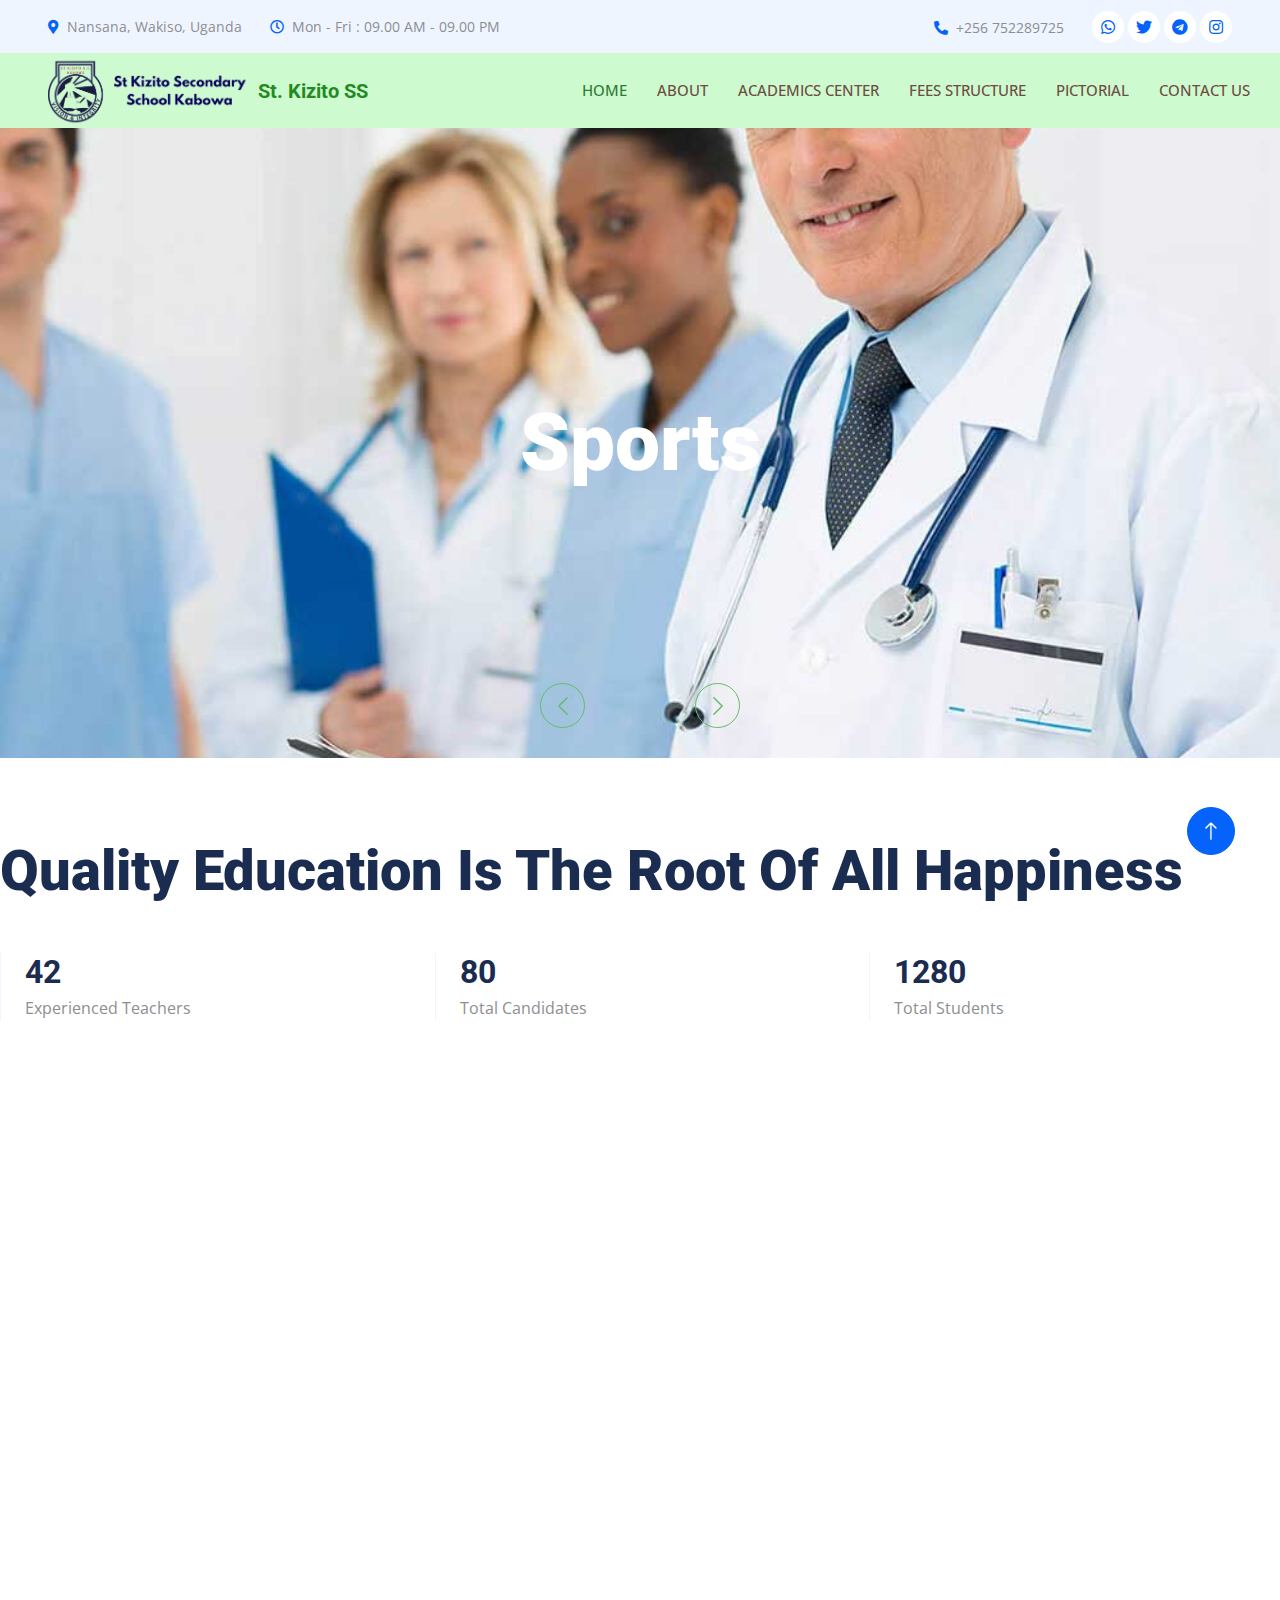
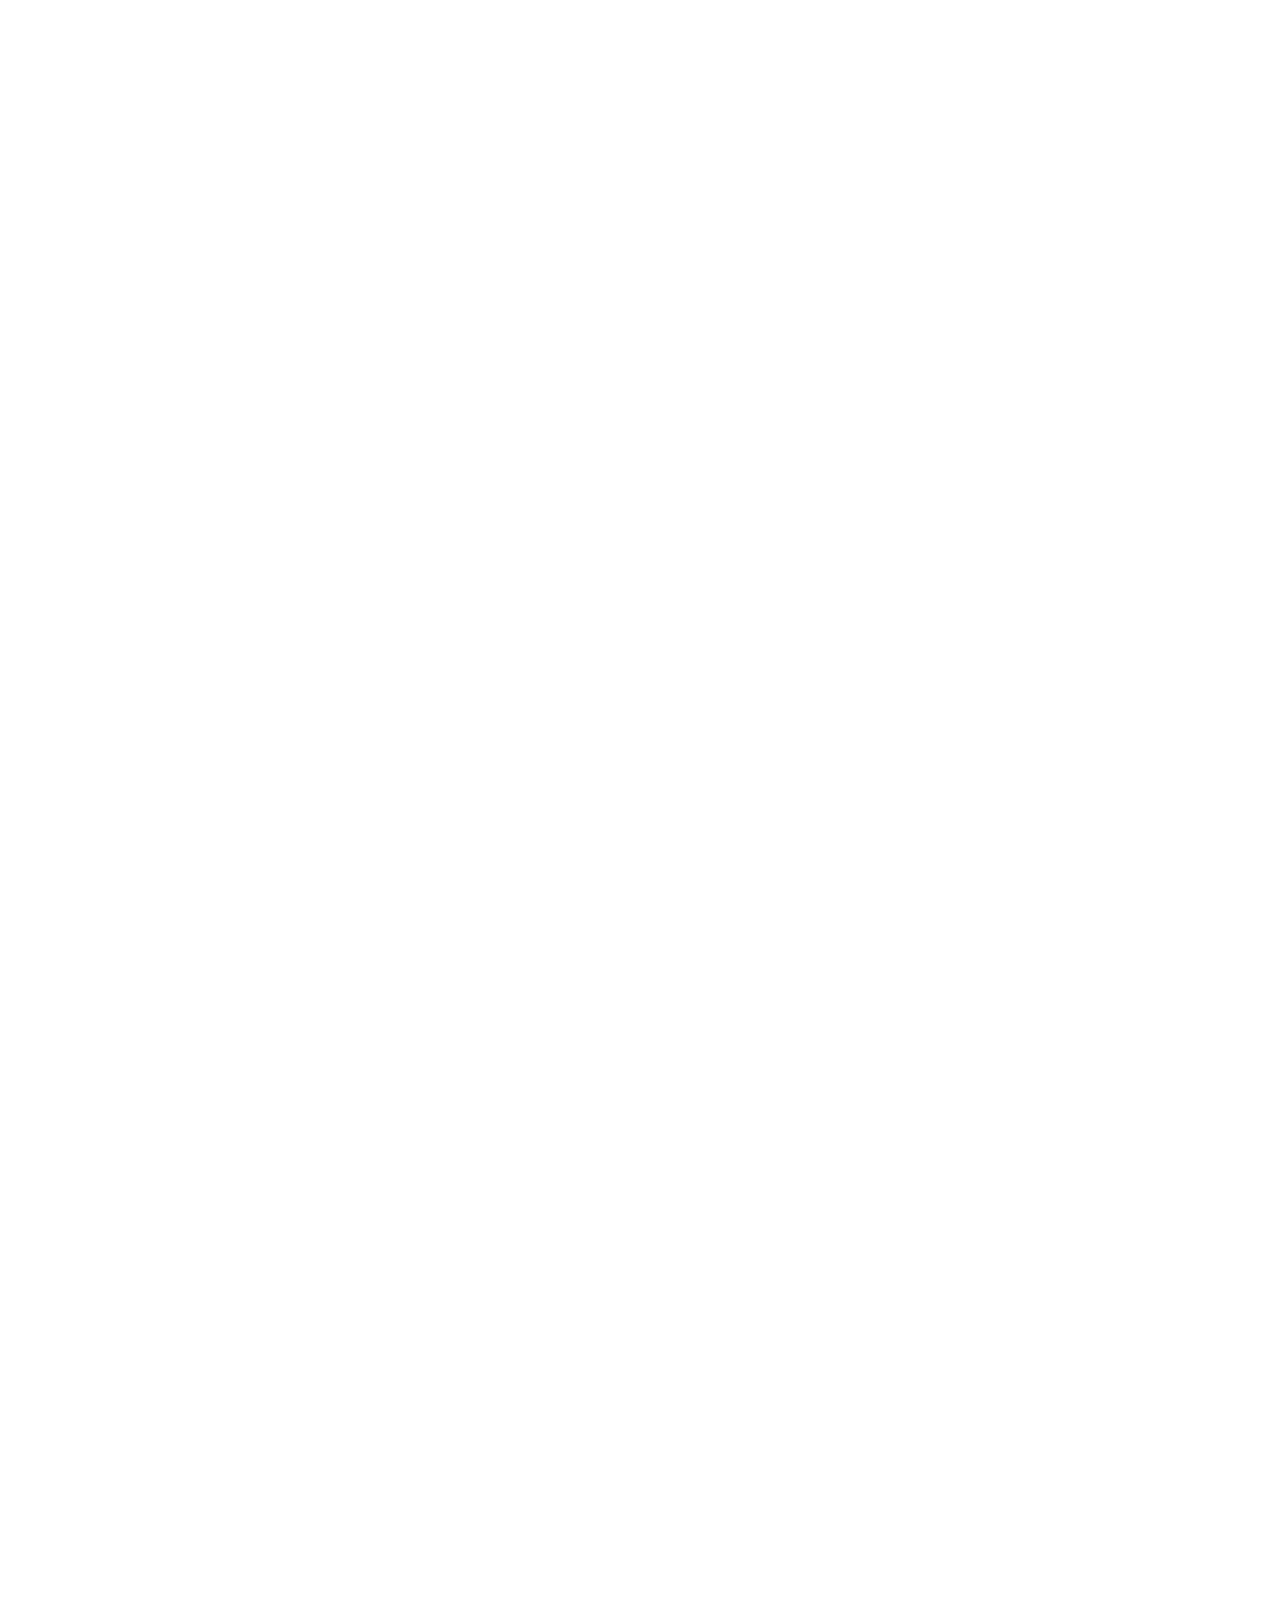
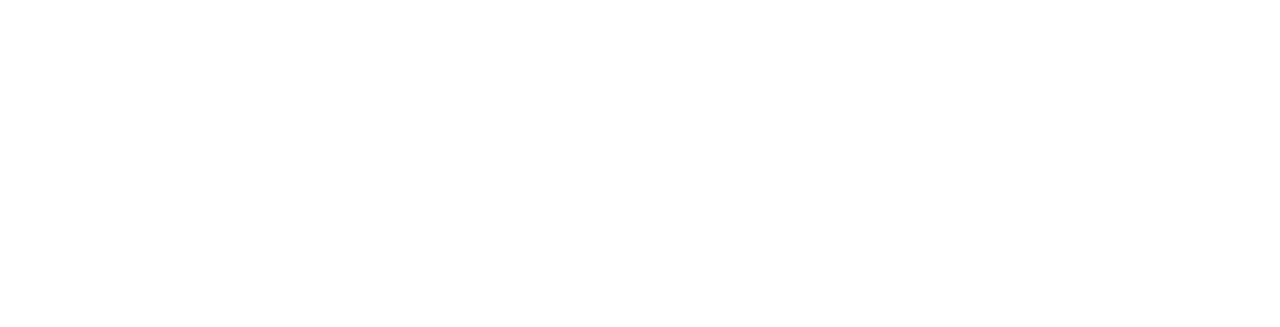
==== index.html @ 64dffab2 "Update and rename home.htm to index.html" ====
<html>

<head>
   <meta charset="utf-8">
    <title>St. Kizito SS</title>
    <meta content="width=device-width, initial-scale=1.0" name="viewport">
    <meta content="" name="keywords">
    <meta content="" name="description">

    <!-- Favicon for icon -->
    <link href="img/favicon.ico" rel="icon">

    <!-- Google Web Fonts -->
    <link rel="preconnect" href="https://fonts.googleapis.com">
    <link rel="preconnect" href="https://fonts.gstatic.com" crossorigin>
    <link href="https://fonts.googleapis.com/css2?family=Open+Sans:wght@400;500&family=Roboto:wght@500;700;900&display=swap" rel="stylesheet">

    <!-- Icon Font Stylesheet -->
    <link href="https://cdnjs.cloudflare.com/ajax/libs/font-awesome/5.10.0/css/all.min.css" rel="stylesheet">
    <link href="https://cdn.jsdelivr.net/npm/bootstrap-icons@1.4.1/font/bootstrap-icons.css" rel="stylesheet">

    <!-- Libraries Stylesheet -->
    <link href="lib/animate/animate.min.css" rel="stylesheet">
    <link href="lib/owlcarousel/assets/owl.carousel.min.css" rel="stylesheet">
    <link href="lib/tempusdominus/css/tempusdominus-bootstrap-4.min.css" rel="stylesheet" />

    <!-- Customized Bootstrap Stylesheet -->
    <link href="css/bootstrap.min.css" rel="stylesheet">

    <!-- Template Stylesheet -->
    <link href="css/style.css" rel="stylesheet">
</head>

<body>
         <!-- Spinner Start -->
    <div id="spinner" class="show bg-white position-fixed translate-middle w-100 vh-100 top-50 start-50 d-flex align-items-center justify-content-center">
        <div class="spinner-grow text-primary" style="width: 3rem; height: 3rem;" role="status">
            <span class="sr-only">Loading...</span>
        </div>
    </div>
    <!-- Spinner End -->

     <!-- Topbar Start -->
    <div class="container-fluid bg-light p-0 wow fadeIn" data-wow-delay="0.1s">
        <div class="row gx-0 d-none d-lg-flex">
            <div class="col-lg-7 px-5 text-start">
                <div class="h-100 d-inline-flex align-items-center py-3 me-4">
                    <small class="fa fa-map-marker-alt text-primary me-2"></small>
                    <small>Nansana, Wakiso, Uganda</small>
                </div>
                <div class="h-100 d-inline-flex align-items-center py-3">
                    <small class="far fa-clock text-primary me-2"></small>
                    <small>Mon - Fri : 09.00 AM - 09.00 PM</small>
                </div>
            </div>
            <div class="col-lg-5 px-5 text-end">
                <div class="h-100 d-inline-flex align-items-center py-3 me-4">
                    <small class="fa fa-phone-alt text-primary me-2"></small>
                    <small>+256 752289725</small>
                </div>
                <div class="h-100 d-inline-flex align-items-center">
                    <a class="btn btn-sm-square rounded-circle bg-white text-primary me-1" href="https://wa.me/256752289725"><i class="fab fa-whatsapp"></i></a>
                    <a class="btn btn-sm-square rounded-circle bg-white text-primary me-1" href=""><i class="fab fa-twitter"></i></a>
                    <a class="btn btn-sm-square rounded-circle bg-white text-primary me-1" href="https://t.me/tapswapug/81"><i class="fab fa-telegram"></i></a>
                    <a class="btn btn-sm-square rounded-circle bg-white text-primary me-0" href=""><i class="fab fa-instagram"></i></a>
                </div>
            </div>
        </div>
    </div>
    <!-- Topbar End -->

   <!-- Navbar Start -->
<nav class="navbar navbar-expand-lg navbar-light sticky-top p-0 wow fadeIn" data-wow-delay="0.1s" style="background-color: #cefad0;">

    <a href="index.html" class="navbar-brand d-flex align-items-center px-4 px-lg-5">
        <img src="img/bdg.png" alt="School Badge" style="width: 200px; height: 70px; margin-right: 10px;"> <!-- Adjust size as needed -->
        <h1 class="m-0" style="color: #228B22; font-size: 20px;">St. Kizito SS</h1>
    </a>

    <button type="button" class="navbar-toggler me-4" data-bs-toggle="collapse" data-bs-target="#navbarCollapse">
        <span class="navbar-toggler-icon"></span>
    </button>
    <div class="collapse navbar-collapse" id="navbarCollapse">
        <div class="navbar-nav ms-auto p-4 p-lg-0">
            <a href="home.html" class="nav-item nav-link active">Home</a>
            <a href="about.html" class="nav-item nav-link">About</a>
            <a href="service.html" class="nav-item nav-link">Academics Center</a>
            <a href="appointment.html" class="nav-item nav-link">Fees Structure</a>
            <a href="team.html" class="nav-item nav-link">Pictorial</a>
            <a href="contact.html" class="nav-item nav-link">Contact Us</a>
        </div>
    </div>
</nav>
<!-- Navbar End -->

<!-- Header Start -->
<div class="container-fluid header" style="background-color: #f1f8e9; padding: 0; margin-bottom: 5rem;">
    <div>
        <div class="col-lg-12 wow fadeIn" data-wow-delay="0.5s">
            <div class="owl-carousel header-carousel">
                <div class="owl-carousel-item position-relative">
                    <img class="img-fluid" src="img/carousel-1.jpg" alt="" style="width: 100%; height: 70vh; object-fit: cover;">
                    <div class="owl-carousel-text">
                        <h1 class="display-1" style="color: white; margin-bottom: 0;">Sports</h1>
                    </div>
                </div>
                <div class="owl-carousel-item position-relative">
                    <img class="img-fluid" src="img/carousel-2.jpg" alt="" style="width: 100%; height: 70vh; object-fit: cover;">
                    <div class="owl-carousel-text">
                        <h1 class="display-1" style="color: white; margin-bottom: 0;">Religion</h1>
                    </div>
                </div>
                <div class="owl-carousel-item position-relative">
                    <img class="img-fluid" src="img/carousel-3.jpg" alt="" style="width: 100%; height: 70vh; object-fit: cover;">
                    <div class="owl-carousel-text">
                        <h1 class="display-1" style="color: white; margin-bottom: 0;">Academics</h1>
                    </div>
                </div>
            </div>

        </div>
    </div>

</div>
<div margin-bottom: 5rem; margin-left: 2rem;>
                <h1 class="display-4 text-blue mb-5">Quality Education Is The Root Of All Happiness</h1>
                <div class="row g-4">
                    <div class="col-sm-4">
                        <div class="border-start border-light ps-4">
                            <h2 class="text-blue mb-1" data-toggle="counter-up">123</h2>
                            <p class="text-blue mb-0">Experienced Teachers</p>
                        </div>
                    </div>
                    <div class="col-sm-4">
                        <div class="border-start border-light ps-4">
                            <h2 class="text-blue mb-1" data-toggle="counter-up">235</h2>
                            <p class="text-blue mb-0">Total Candidates</p>
                        </div>
                    </div>
                    <div class="col-sm-4">
                        <div class="border-start border-light ps-4">
                            <h2 class="text-blue mb-1" data-toggle="counter-up">3764</h2>
                            <p class="text-blue mb-0">Total Students</p>
                        </div>
                    </div>
                </div>
            </div>
<!-- Header End -->


<!-- About Start -->
    <div class="container-xxl py-5">
        <div class="container">
            <div class="row g-5">
                <div class="col-lg-6 wow fadeIn" data-wow-delay="0.1s">
                    <div class="d-flex flex-column">
                        <img class="img-fluid rounded w-75 align-self-end" src="img/about-1.jpg" alt="">
                        <img class="img-fluid rounded w-50 bg-white pt-3 pe-3" src="img/about-2.jpg" alt="" style="margin-top: -25%;">
                    </div>
                </div>
                     <div class="col-lg-6 wow fadeIn" data-wow-delay="0.5s">
                         <p class="d-inline-block border rounded-pill py-1 px-4">Headteacher's Message</p>
                          <h1 class="mb-4">Mrs.Headteacher</h1>
                          <p> Dear Students, Parents, Staff, and Visitors,Welcome to the official website of St. Kizito Secondary School, Katikamu Kisule! It is my privilege to extend a warm greeting to all who visit our online platform, where you can learn more about our vibrant school community and the values that guide us.
                          At St. Kizito SS Katikamu, we are deeply committed to providing a comprehensive education that nurtures both the academic and Spiritual growth of our students.
                          Inspired by the legacy of St. Kizito and the Uganda Martyrs, our school fosters an environment where faith, integrity, and excellence are paramount</p>
                     </div>
                <div class="col-lg-6 wow fadeIn" data-wow-delay="0.5s">
                    <p class="d-inline-block border rounded-pill py-1 px-4">About Us</p>
                    <h1 class="mb-4">Why You Should Trust Us? Get Know About Us!</h1>
                    <p><i class="far fa-check-circle text-primary me-3"></i>Accredited Education: Fully accredited, ensuring a high-quality curriculum that meets national and international standards.</p>
                    <p><i class="far fa-check-circle text-primary me-3"></i>Experienced Faculty: Our dedicated teachers are highly qualified and passionate about fostering student growth.</p>
                    <p><i class="far fa-check-circle text-primary me-3"></i>Holistic Development: We promote academic, social, and emotional growth through diverse extracurricular activities.</p>
                    <p><i class="far fa-check-circle text-primary me-3"></i>Safe Environment: Our school prioritizes safety and provides a supportive atmosphere for all students.</p>
                    <p><i class="far fa-check-circle text-primary me-3"></i>Community Engagement: We encourage parental involvement and maintain strong ties with the local community.</p>
                    <p><i class="far fa-check-circle text-primary me-3"></i>Innovative Methods: We utilize modern teaching techniques and technology to enhance learning experiences</p>
                    <p><i class="far fa-check-circle text-primary me-3"></i>Proven Success: Our students achieve high academic results and gain admission to prestigious colleges.</p>
                    <a class="btn btn-primary rounded-pill py-3 px-5 mt-3" href="">Read More</a>
                </div>
            </div>
        </div>
    </div>
    <!-- About End -->
        <!-- Team Start -->
    <div class="container-xxl py-5">
        <div class="container">
            <div class="text-center mx-auto mb-5 wow fadeInUp" data-wow-delay="0.1s" style="max-width: 600px;">
                <h1>School Management Committee</h1>
            </div>
            <div class="row g-4">
                <div class="col-lg-3 col-md-6 wow fadeInUp" data-wow-delay="0.1s">
                    <div class="team-item position-relative rounded overflow-hidden">
                        <div class="overflow-hidden">
                            <img class="img-fluid" src="img/team-1.jpg" alt="">
                        </div>
                        <div class="team-text bg-light text-center p-4">
                            <h5> Name</h5>
                            <p class="text-primary">Department</p>
                            <div class="team-social text-center">
                                <a class="btn btn-square" href=""><i class="fab fa-facebook-f"></i></a>
                                <a class="btn btn-square" href=""><i class="fab fa-twitter"></i></a>
                                <a class="btn btn-square" href=""><i class="fa fa-phone-alt text-primary me-2"></i></a>
                            </div>
                        </div>
                    </div>
                </div>
                <div class="col-lg-3 col-md-6 wow fadeInUp" data-wow-delay="0.3s">
                    <div class="team-item position-relative rounded overflow-hidden">
                        <div class="overflow-hidden">
                            <img class="img-fluid" src="img/team-2.jpg" alt="">
                        </div>
                        <div class="team-text bg-light text-center p-4">
                            <h5> Name</h5>
                            <p class="text-primary">Department</p>
                            <div class="team-social text-center">
                                <a class="btn btn-square" href=""><i class="fab fa-facebook-f"></i></a>
                                <a class="btn btn-square" href=""><i class="fab fa-twitter"></i></a>
                                <a class="btn btn-square" href=""><i class="fa fa-phone-alt text-primary me-2"></i></a>
                            </div>
                        </div>
                    </div>
                </div>
                <div class="col-lg-3 col-md-6 wow fadeInUp" data-wow-delay="0.5s">
                    <div class="team-item position-relative rounded overflow-hidden">
                        <div class="overflow-hidden">
                            <img class="img-fluid" src="img/team-3.jpg" alt="">
                        </div>
                        <div class="team-text bg-light text-center p-4">
                            <h5> Name</h5>
                            <p class="text-primary">Department</p>
                            <div class="team-social text-center">
                                <a class="btn btn-square" href=""><i class="fab fa-facebook-f"></i></a>
                                <a class="btn btn-square" href=""><i class="fab fa-twitter"></i></a>
                                <a class="btn btn-square" href=""><i class="fa fa-phone-alt text-primary me-2"></i></a>
                            </div>
                        </div>
                    </div>
                </div>
                <div class="col-lg-3 col-md-6 wow fadeInUp" data-wow-delay="0.7s">
                    <div class="team-item position-relative rounded overflow-hidden">
                        <div class="overflow-hidden">
                            <img class="img-fluid" src="img/team-4.jpg" alt="">
                        </div>
                        <div class="team-text bg-light text-center p-4">
                            <h5> Name</h5>
                            <p class="text-primary">Department</p>
                            <div class="team-social text-center">
                                <a class="btn btn-square" href=""><i class="fab fa-facebook-f"></i></a>
                                <a class="btn btn-square" href=""><i class="fab fa-twitter"></i></a>
                                <a class="btn btn-square" href=""><i class="fa fa-phone-alt text-primary me-2"></i></a>
                            </div>
                        </div>
                    </div>
                </div>
            </div>
        </div>
    </div>
    <!-- Team End -->

    <!-- Footer Start -->
    <div class="container-fluid bg-dark text-light footer mt-5 pt-5 wow fadeIn" data-wow-delay="0.1s">
        <div class="container py-5">
            <div class="row g-5">
                <div class="col-lg-3 col-md-6">
                    <h5 class="text-light mb-4">Address</h5>
                    <p class="mb-2"><i class="fa fa-map-marker-alt me-3"></i>Nansana, Wakiso, Uganda</p>
                    <p class="mb-2"><i class="fa fa-phone-alt me-3"></i>+256 752289725</p>
                    <p class="mb-2"><i class="fa fa-envelope me-3"></i>kalitecsolutions@gmail.com</p>
                    <div class="d-flex pt-2">
                        <a class="btn btn-outline-light btn-social rounded-circle" href=""><i class="fab fa-twitter"></i></a>
                        <a class="btn btn-outline-light btn-social rounded-circle" href=""><i class="fab fa-facebook-f"></i></a>
                        <a class="btn btn-outline-light btn-social rounded-circle" href=""><i class="fab fa-youtube"></i></a>
                        <a class="btn btn-outline-light btn-social rounded-circle" href=""><i class="fab fa-linkedin-in"></i></a>
                    </div>
                </div>

                <div class="col-lg-3 col-md-6">
                       <a class="btn btn-link" href="">Apply Online</a>
                    <a class="btn btn-link" href="">Academics Center</a>
                    <a class="btn btn-link" href="">Fees Structure</a>
                    <a class="btn btn-link" href="">Contact Us</a>
                    <a class="btn btn-link" href="">Pictorial</a>
                </div>
            </div>
        </div>
        <div class="container">
            <div class="copyright">
                <div class="row">
                    <div class="col-md-6 text-center text-md-start mb-3 mb-md-0">
                        &copy; <a class="border-bottom" href="https://wa.me/256752289725">Kalitec solutions</a>, All Right Reserved.
                    </div>
                    <div class="col-md-6 text-center text-md-end">
                        Designed By <a class="border-bottom" href="https://wa.me/256752289725">KALITEC SOLUTIONS</a>
                    </div>
                </div>
            </div>
        </div>
    </div>
    <!-- Footer End -->

     <!-- Back to Top -->
    <a href="#" class="btn btn-lg btn-primary btn-lg-square rounded-circle back-to-top"><i class="bi bi-arrow-up"></i></a>


    <!-- JavaScript Libraries -->
    <script src="https://code.jquery.com/jquery-3.4.1.min.js"></script>
    <script src="https://cdn.jsdelivr.net/npm/bootstrap@5.0.0/dist/js/bootstrap.bundle.min.js"></script>
    <script src="lib/wow/wow.min.js"></script>
    <script src="lib/easing/easing.min.js"></script>
    <script src="lib/waypoints/waypoints.min.js"></script>
    <script src="lib/counterup/counterup.min.js"></script>
    <script src="lib/owlcarousel/owl.carousel.min.js"></script>
    <script src="lib/tempusdominus/js/moment.min.js"></script>
    <script src="lib/tempusdominus/js/moment-timezone.min.js"></script>
    <script src="lib/tempusdominus/js/tempusdominus-bootstrap-4.min.js"></script>

    <!-- Template Javascript -->
    <script src="js/main.js"></script>
</body>

</html>
---- css/style.css ----
/********** Template CSS **********/
:root {
    --primary: #2E7D32;  /* Deep Green */
    --light: #FFFFFF;    /* White */
    --dark: #6D4C41;     /* Dark Brown */
    --accent-light-brown: #A67B5B; /* Light Brown */
    --accent-green: #66BB6A;  /* Lighter Green for accents */
}

.fw-medium {
    font-weight: 500 !important;
}

.fw-bold {
    font-weight: 700 !important;
}

.fw-black {
    font-weight: 900 !important;
}

.back-to-top {
    position: fixed;
    display: none;
    right: 45px;
    bottom: 45px;
    z-index: 99;
}

/*** Spinner ***/
#spinner {
    opacity: 0;
    visibility: hidden;
    transition: opacity .5s ease-out, visibility 0s linear .5s;
    z-index: 99999;
}

#spinner.show {
    transition: opacity .5s ease-out, visibility 0s linear 0s;
    visibility: visible;
    opacity: 1;
}

/*** Button ***/
.btn {
    font-weight: 500;
    transition: .5s;
}

.btn.btn-primary,
.btn.btn-secondary {
    color: #FFFFFF;
}

.btn-square {
    width: 38px;
    height: 38px;
}

.btn-sm-square {
    width: 32px;
    height: 32px;
}

.btn-lg-square {
    width: 48px;
    height: 48px;
}

.btn-square,
.btn-sm-square,
.btn-lg-square {
    padding: 0;
    display: flex;
    align-items: center;
    justify-content: center;
    font-weight: normal;
}

/*** Navbar ***/
.navbar .dropdown-toggle::after {
    border: none;
    content: "\f107";
    font-family: "Font Awesome 5 Free";
    font-weight: 900;
    vertical-align: middle;
    margin-left: 8px;
}

.navbar .navbar-nav .nav-link {
    margin-right: 30px;
    padding: 25px 0;
    color: #FFFFFF;
    font-size: 15px;
    font-weight: 500;
    text-transform: uppercase;
    outline: none;
}

.navbar .navbar-nav .nav-link:hover,
.navbar .navbar-nav .nav-link.active {
    color: var(--primary);
}

@media (max-width: 991.98px) {
    .navbar .navbar-nav .nav-link  {
        margin-right: 0;
        padding: 10px 0;
    }

    .navbar .navbar-nav {
        border-top: 1px solid #EEEEEE;
    }
}

.navbar .navbar-brand,
.navbar a.btn {
    height: 75px;
}

.navbar .navbar-nav .nav-link {
    color: var(--dark);
    font-weight: 500;
}

.navbar.sticky-top {
    top: -100px;
    transition: .5s;
}

@media (min-width: 992px) {
    .navbar .nav-item .dropdown-menu {
        display: block;
        border: none;
        margin-top: 0;
        top: 150%;
        opacity: 0;
        visibility: hidden;
        transition: .5s;
    }

    .navbar .nav-item:hover .dropdown-menu {
        top: 100%;
        visibility: visible;
        transition: .5s;
        opacity: 1;
    }
}

/*** Header ***/
.header-carousel .owl-carousel-text {
    position: absolute;
    width: 100%;
    height: 100%;
    padding: 1rem;
    top: 0;
    left: 0;
    display: flex;
    align-items: center;
    justify-content: center;
    text-decoration-color: #0029CC;
    text-shadow: #0029cc;
}
            /*** picture movement buttons positions ***/
.header-carousel .owl-nav {
    position: absolute;
    width: 200px;
    height: 45px;
    bottom: 30px;
    left: 50%;
    transform: translateX(-50%);
    display: flex;
    justify-content: space-between;
}
        /*** picture movement buttons ***/
.header-carousel .owl-nav .owl-prev,
.header-carousel .owl-nav .owl-next {
    width: 45px;
    height: 45px;
    display: flex;
    align-items: center;
    justify-content: center;
    color: var(--accent-green);
    background: transparent;
    border: 1px solid var(--accent-green);
    border-radius: 45px;
    font-size: 22px;
    transition: .5s;
}

.header-carousel .owl-nav .owl-prev:hover,
.header-carousel .owl-nav .owl-next:hover {
    background: var(--primary);
    border-color: var(--primary);
}

/*** Service ***/
.service-item {
    transition: .5s;
}

.service-item:hover {
    margin-top: -10px;
    box-shadow: 0 .5rem 1.5rem rgba(0, 0, 0, .08);
}

.service-item .btn {
    width: 40px;
    height: 40px;
    display: inline-flex;
    align-items: center;
    background: #FFFFFF;
    border-radius: 40px;
    white-space: nowrap;
    overflow: hidden;
    transition: .5s;
}

.service-item:hover .btn {
    width: 140px;
}

/*** Testimonial ***/
.testimonial-carousel::before,
.testimonial-carousel::after {
    background: linear-gradient(to right, rgba(255, 255, 255, 1) 0%, rgba(255, 255, 255, 0) 100%);
}

.testimonial-carousel .owl-item.center .testimonial-text {
    background: var(--primary);
    transform: scale(1);
}

.testimonial-carousel .owl-item.center .testimonial-text * {
    color: var(--light) !important;
}
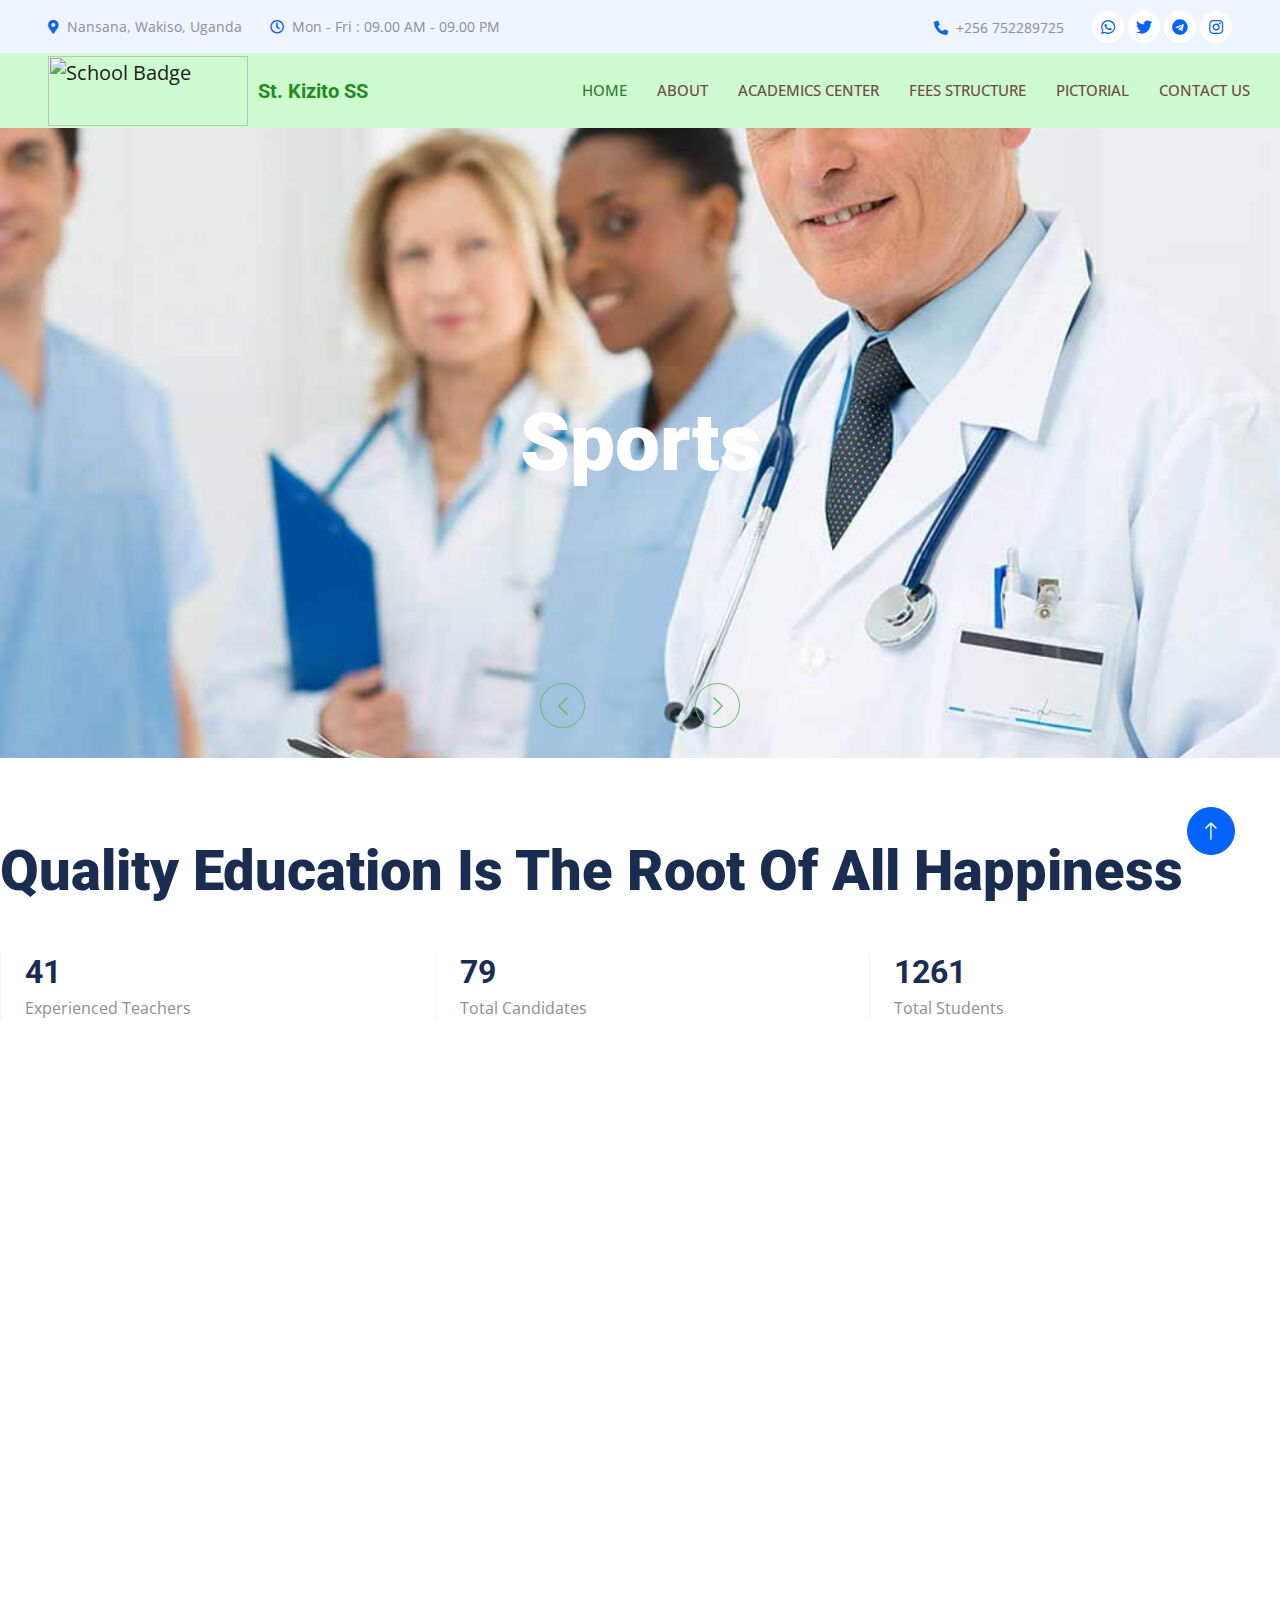
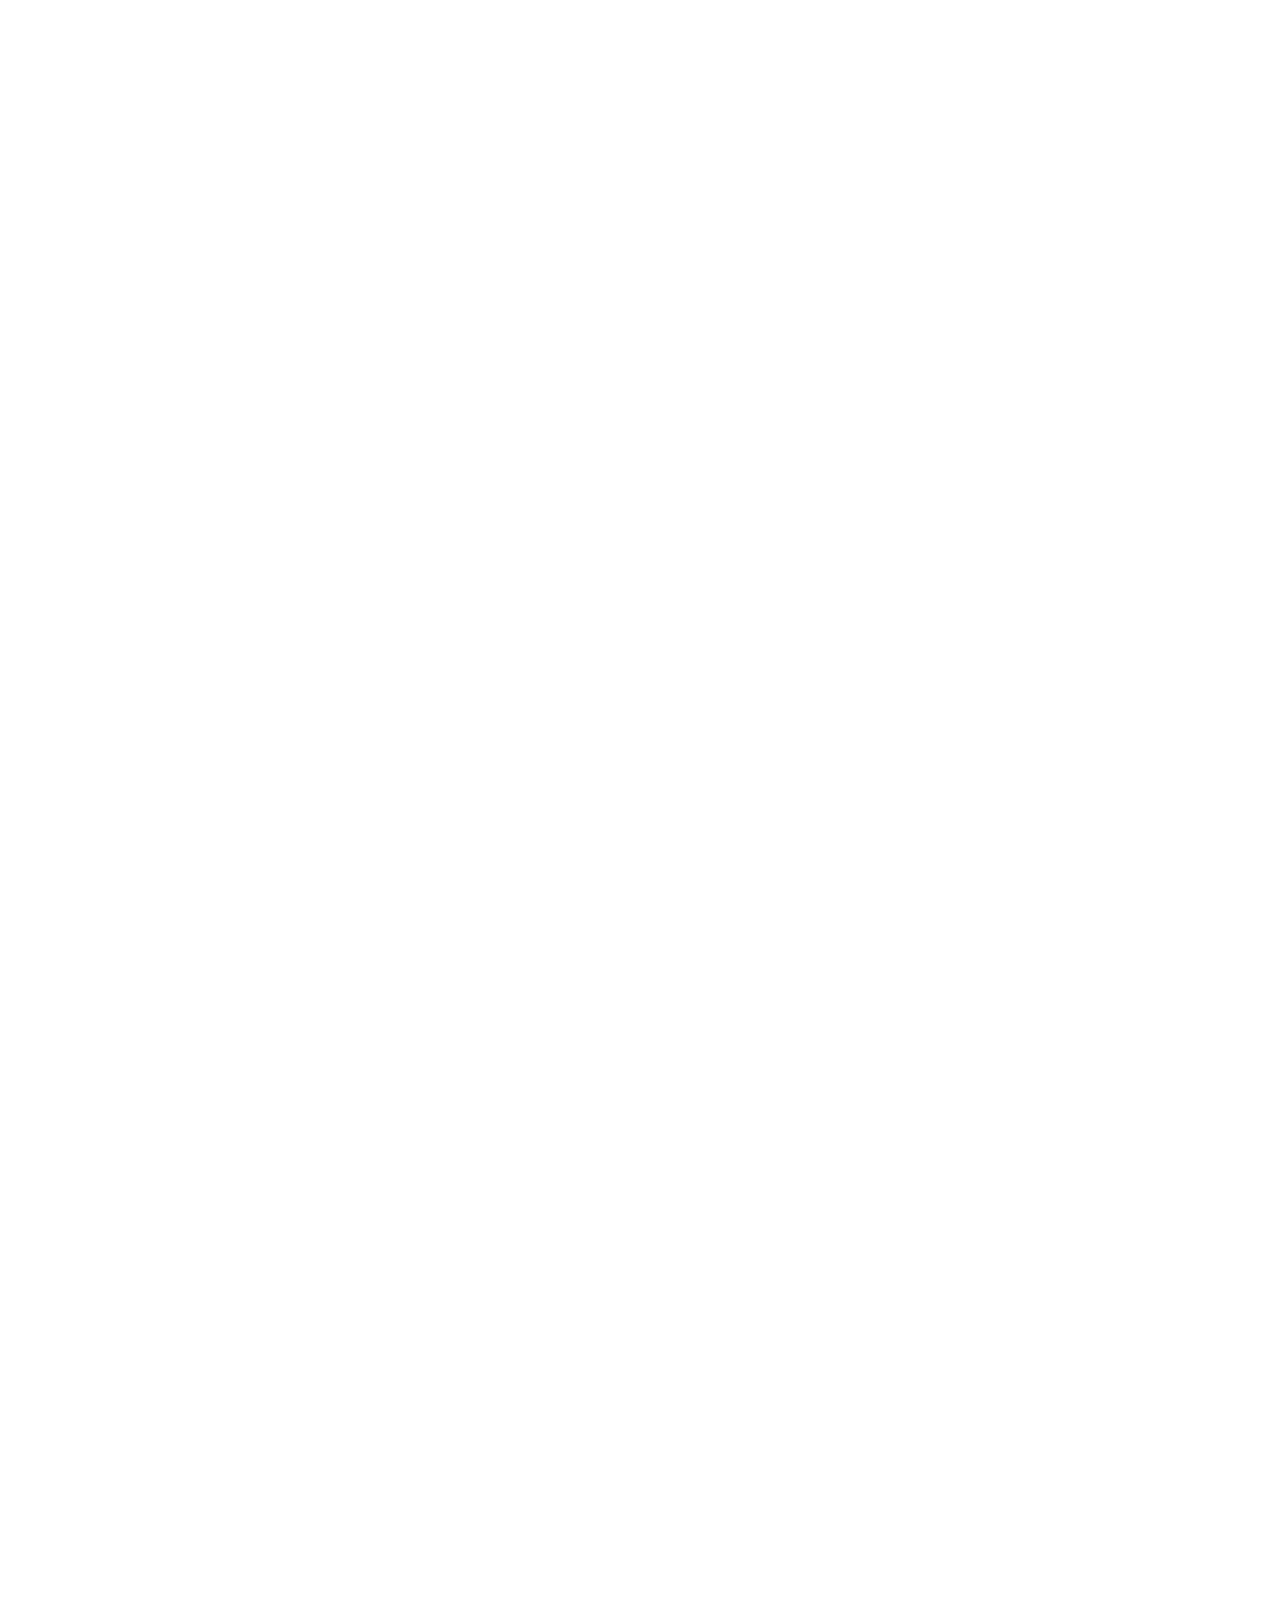
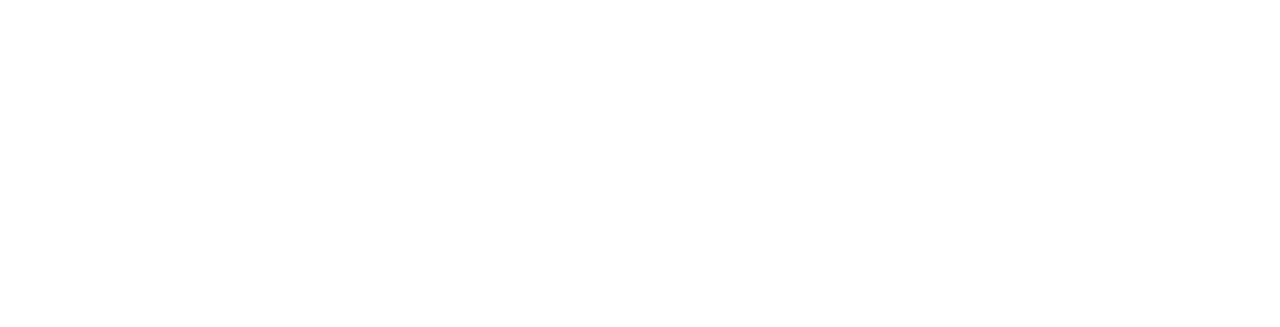
==== commit ca84c8f1: "Update index.html" ====
--- a/index.html
+++ b/index.html
@@ -73,7 +73,7 @@
 <nav class="navbar navbar-expand-lg navbar-light sticky-top p-0 wow fadeIn" data-wow-delay="0.1s" style="background-color: #cefad0;">
 
     <a href="index.html" class="navbar-brand d-flex align-items-center px-4 px-lg-5">
-        <img src="img/bdg.png" alt="School Badge" style="width: 200px; height: 70px; margin-right: 10px;"> <!-- Adjust size as needed -->
+        <img src="img/b.png" alt="School Badge" style="width: 200px; height: 70px; margin-right: 10px;"> <!-- Adjust size as needed -->
         <h1 class="m-0" style="color: #228B22; font-size: 20px;">St. Kizito SS</h1>
     </a>
 
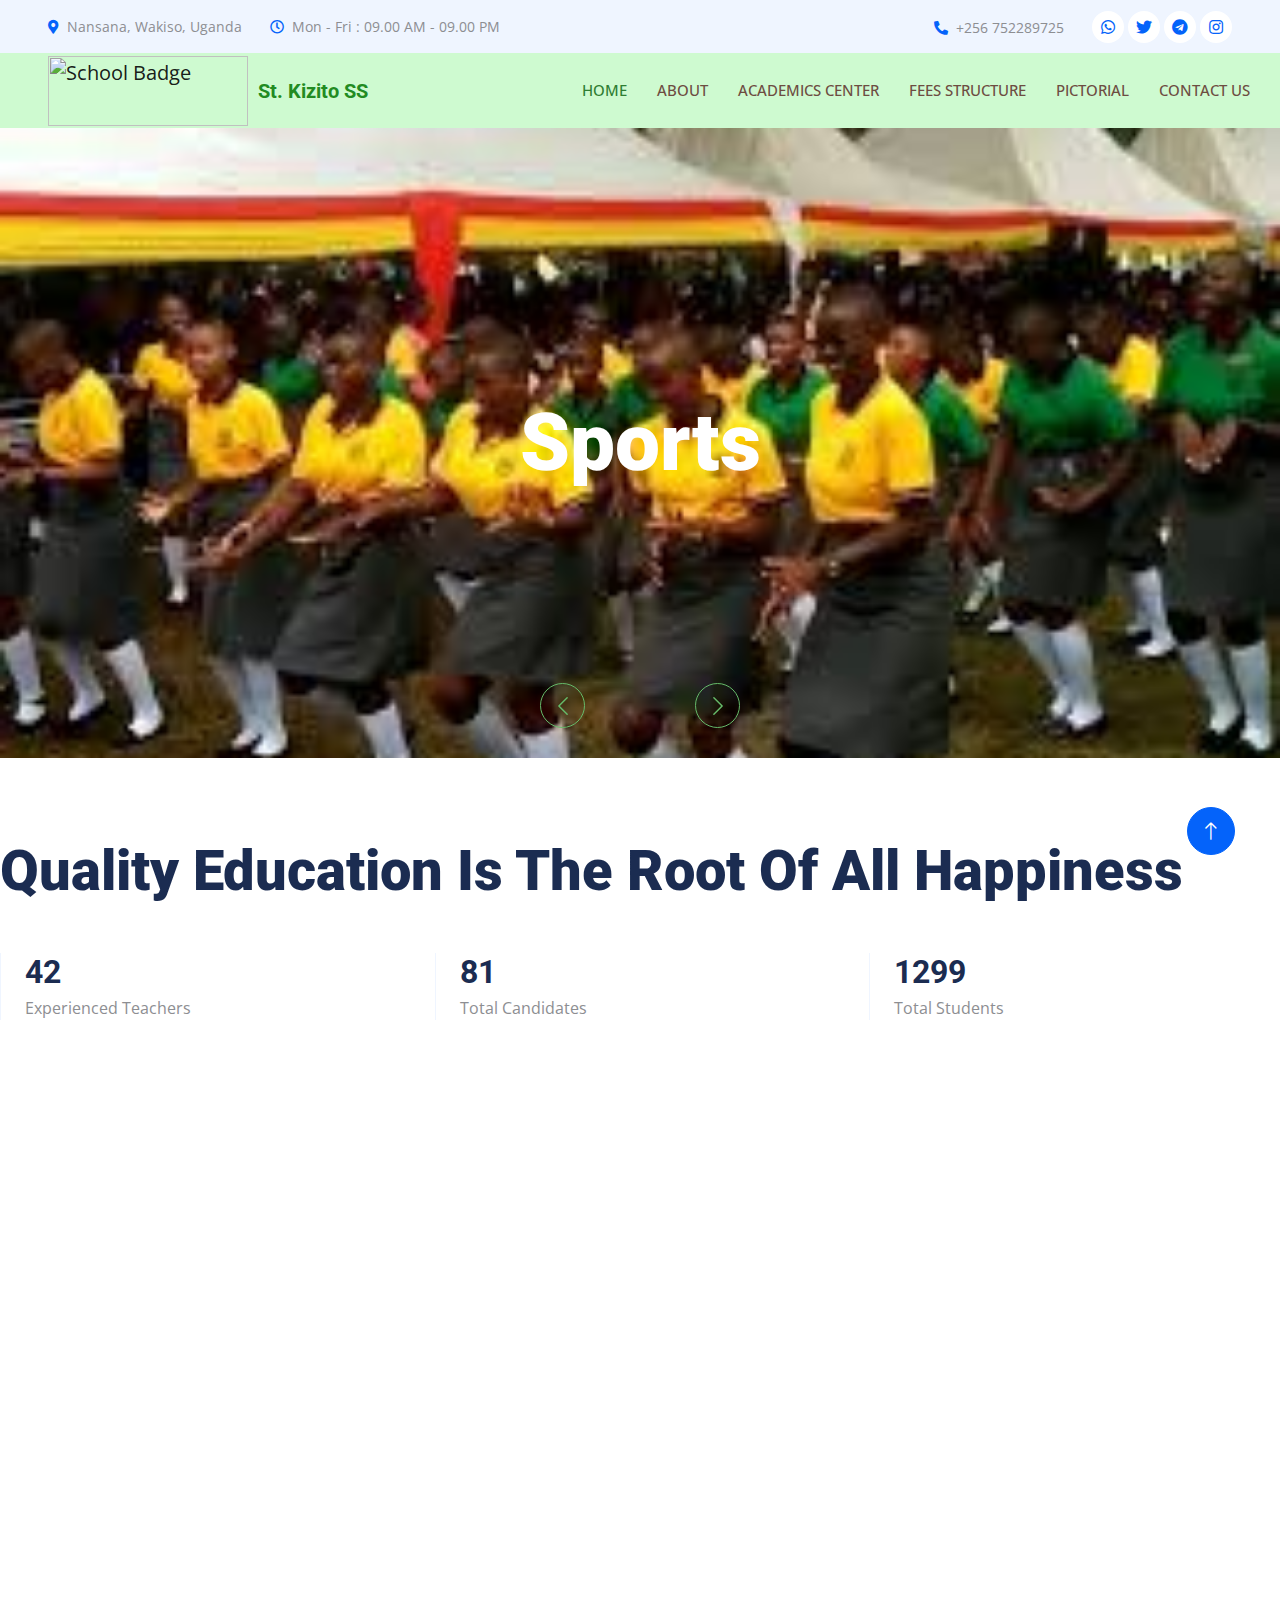
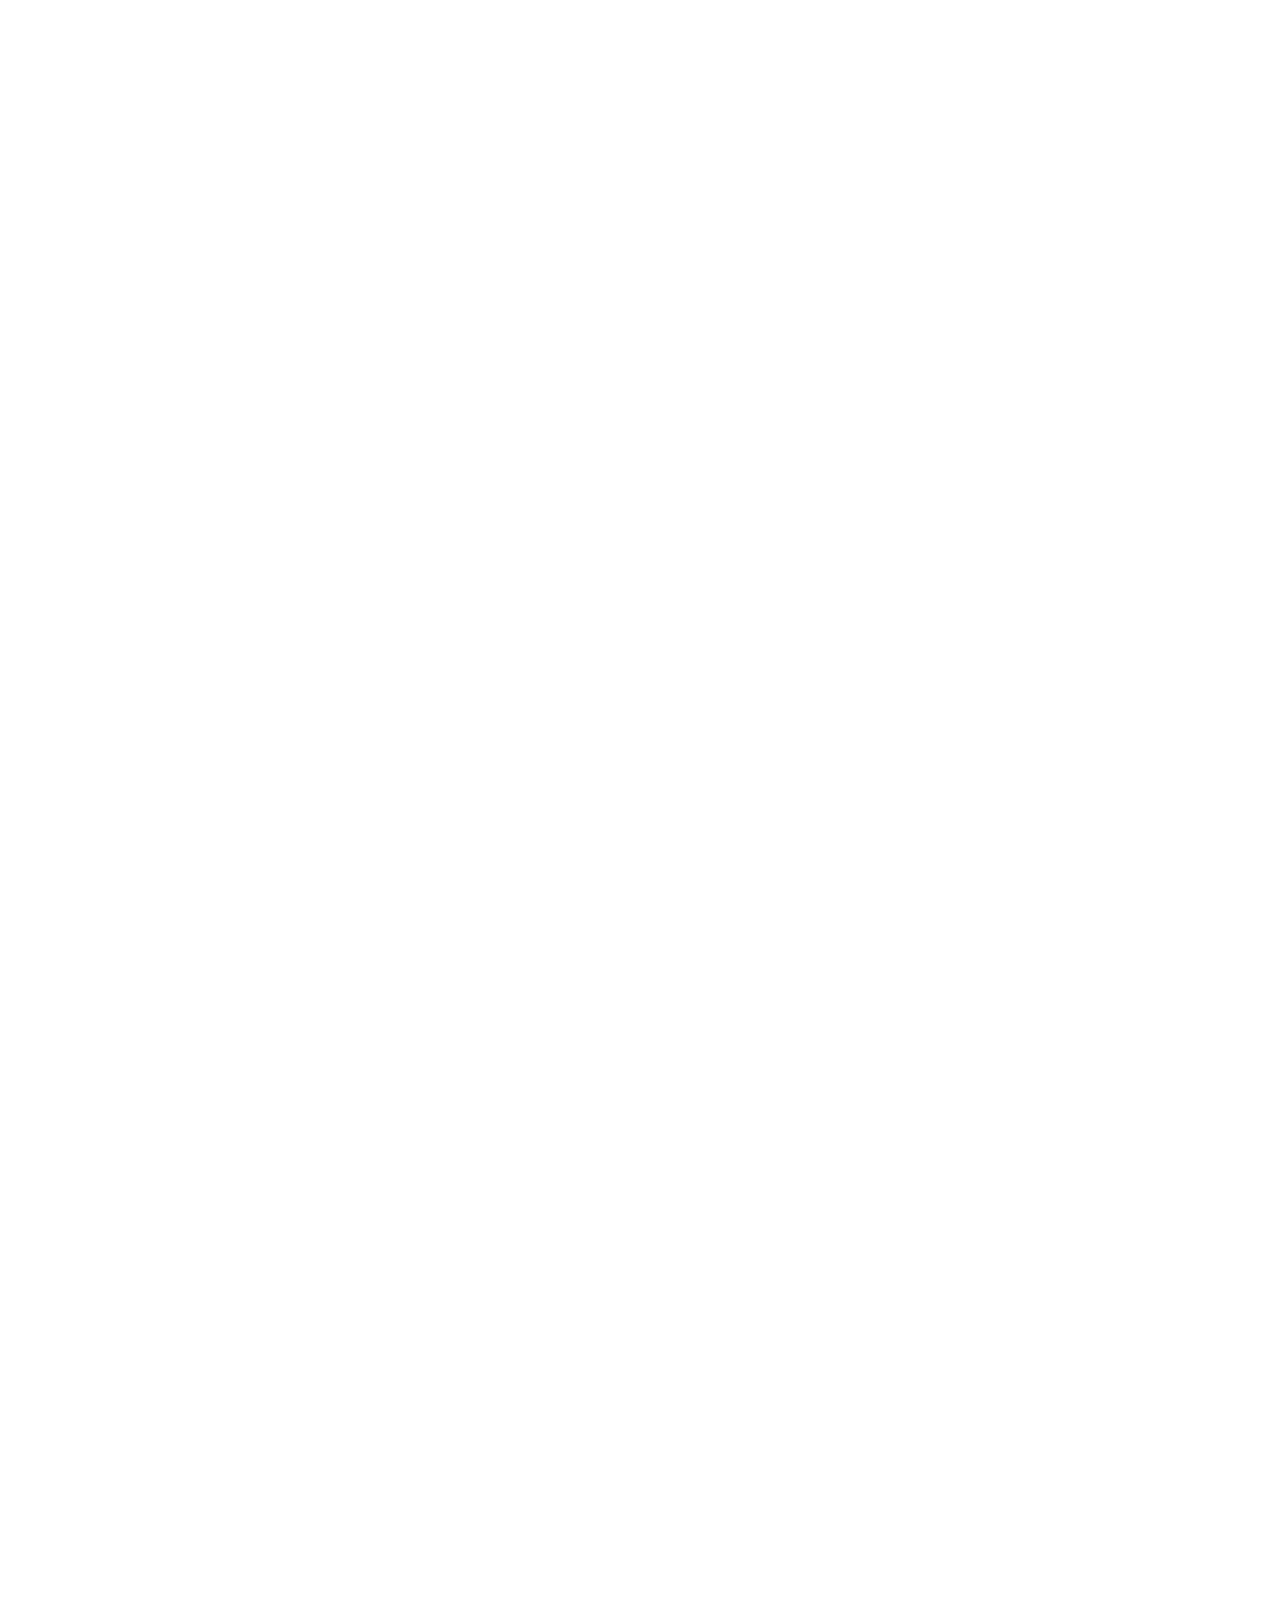
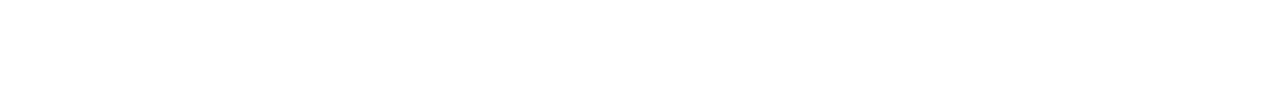
==== commit 77d2121b: "Update index.html" ====
--- a/index.html
+++ b/index.html
@@ -99,7 +99,7 @@
         <div class="col-lg-12 wow fadeIn" data-wow-delay="0.5s">
             <div class="owl-carousel header-carousel">
                 <div class="owl-carousel-item position-relative">
-                    <img class="img-fluid" src="img/carousel-1.jpg" alt="" style="width: 100%; height: 70vh; object-fit: cover;">
+                    <img class="img-fluid" src="st.jpeg" alt="" style="width: 100%; height: 70vh; object-fit: cover;">
                     <div class="owl-carousel-text">
                         <h1 class="display-1" style="color: white; margin-bottom: 0;">Sports</h1>
                     </div>
@@ -154,8 +154,8 @@
             <div class="row g-5">
                 <div class="col-lg-6 wow fadeIn" data-wow-delay="0.1s">
                     <div class="d-flex flex-column">
-                        <img class="img-fluid rounded w-75 align-self-end" src="img/about-1.jpg" alt="">
-                        <img class="img-fluid rounded w-50 bg-white pt-3 pe-3" src="img/about-2.jpg" alt="" style="margin-top: -25%;">
+                        <img class="img-fluid rounded w-75 align-self-end" src="hm.jpg" alt="">
+                        <img class="img-fluid rounded w-50 bg-white pt-3 pe-3" src="hm.jpg" alt="" style="margin-top: -25%;">
                     </div>
                 </div>
                      <div class="col-lg-6 wow fadeIn" data-wow-delay="0.5s">
@@ -191,11 +191,11 @@
                 <div class="col-lg-3 col-md-6 wow fadeInUp" data-wow-delay="0.1s">
                     <div class="team-item position-relative rounded overflow-hidden">
                         <div class="overflow-hidden">
-                            <img class="img-fluid" src="img/team-1.jpg" alt="">
+                            <img class="img-fluid" src="hm.jpg" alt="">
                         </div>
                         <div class="team-text bg-light text-center p-4">
-                            <h5> Name</h5>
-                            <p class="text-primary">Department</p>
+                            <h5> Madam hm</h5>
+                            <p class="text-primary">Head Teacher</p>
                             <div class="team-social text-center">
                                 <a class="btn btn-square" href=""><i class="fab fa-facebook-f"></i></a>
                                 <a class="btn btn-square" href=""><i class="fab fa-twitter"></i></a>
@@ -207,11 +207,11 @@
                 <div class="col-lg-3 col-md-6 wow fadeInUp" data-wow-delay="0.3s">
                     <div class="team-item position-relative rounded overflow-hidden">
                         <div class="overflow-hidden">
-                            <img class="img-fluid" src="img/team-2.jpg" alt="">
+                            <img class="img-fluid" src="deputy.jpg" alt="">
                         </div>
                         <div class="team-text bg-light text-center p-4">
                             <h5> Name</h5>
-                            <p class="text-primary">Department</p>
+                            <p class="text-primary">Deputy Administration</p>
                             <div class="team-social text-center">
                                 <a class="btn btn-square" href=""><i class="fab fa-facebook-f"></i></a>
                                 <a class="btn btn-square" href=""><i class="fab fa-twitter"></i></a>
@@ -223,11 +223,11 @@
                 <div class="col-lg-3 col-md-6 wow fadeInUp" data-wow-delay="0.5s">
                     <div class="team-item position-relative rounded overflow-hidden">
                         <div class="overflow-hidden">
-                            <img class="img-fluid" src="img/team-3.jpg" alt="">
+                            <img class="img-fluid" src="dep2.jpg" alt="">
                         </div>
                         <div class="team-text bg-light text-center p-4">
                             <h5> Name</h5>
-                            <p class="text-primary">Department</p>
+                            <p class="text-primary">Deputy Academics</p>
                             <div class="team-social text-center">
                                 <a class="btn btn-square" href=""><i class="fab fa-facebook-f"></i></a>
                                 <a class="btn btn-square" href=""><i class="fab fa-twitter"></i></a>
@@ -239,11 +239,11 @@
                 <div class="col-lg-3 col-md-6 wow fadeInUp" data-wow-delay="0.7s">
                     <div class="team-item position-relative rounded overflow-hidden">
                         <div class="overflow-hidden">
-                            <img class="img-fluid" src="img/team-4.jpg" alt="">
+                            <img class="img-fluid" src="bur.jpg" alt="">
                         </div>
                         <div class="team-text bg-light text-center p-4">
-                            <h5> Name</h5>
-                            <p class="text-primary">Department</p>
+                            <h5> Bursar</h5>
+                            <p class="text-primary">Finance</p>
                             <div class="team-social text-center">
                                 <a class="btn btn-square" href=""><i class="fab fa-facebook-f"></i></a>
                                 <a class="btn btn-square" href=""><i class="fab fa-twitter"></i></a>
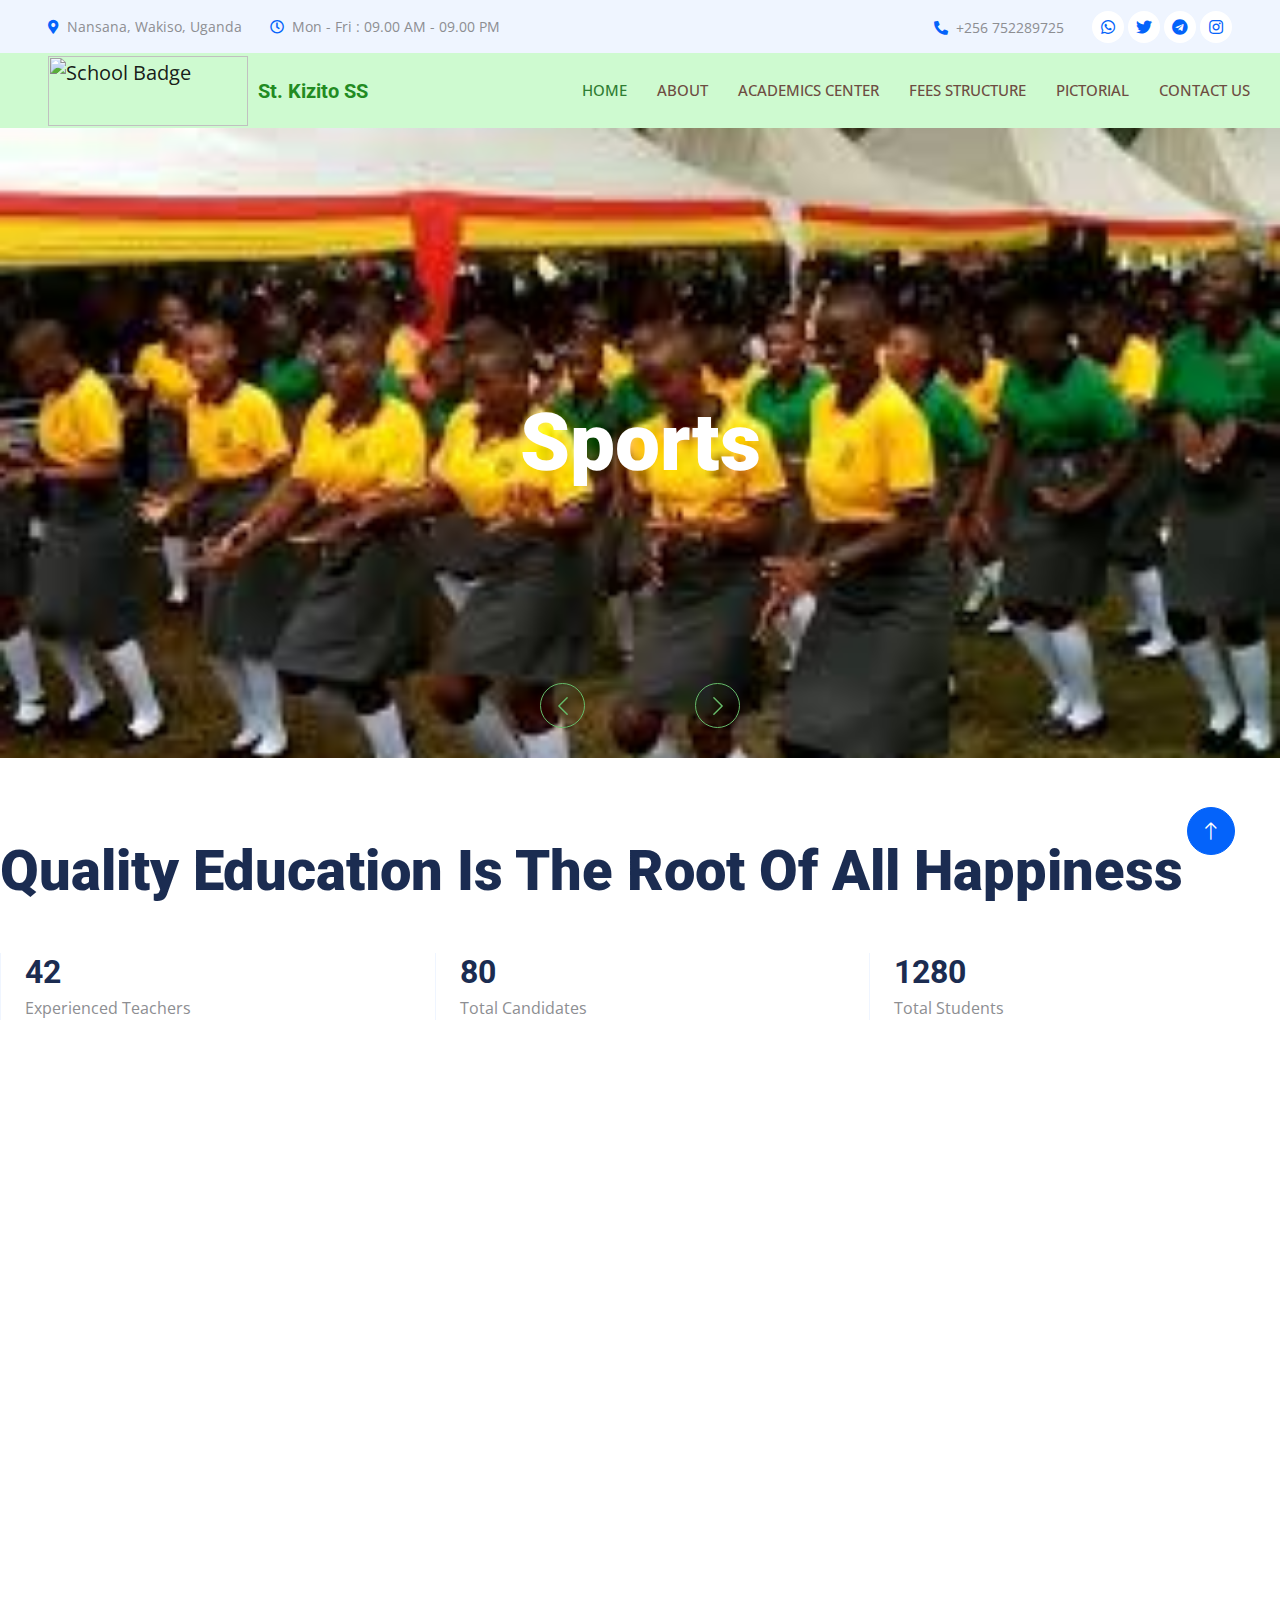
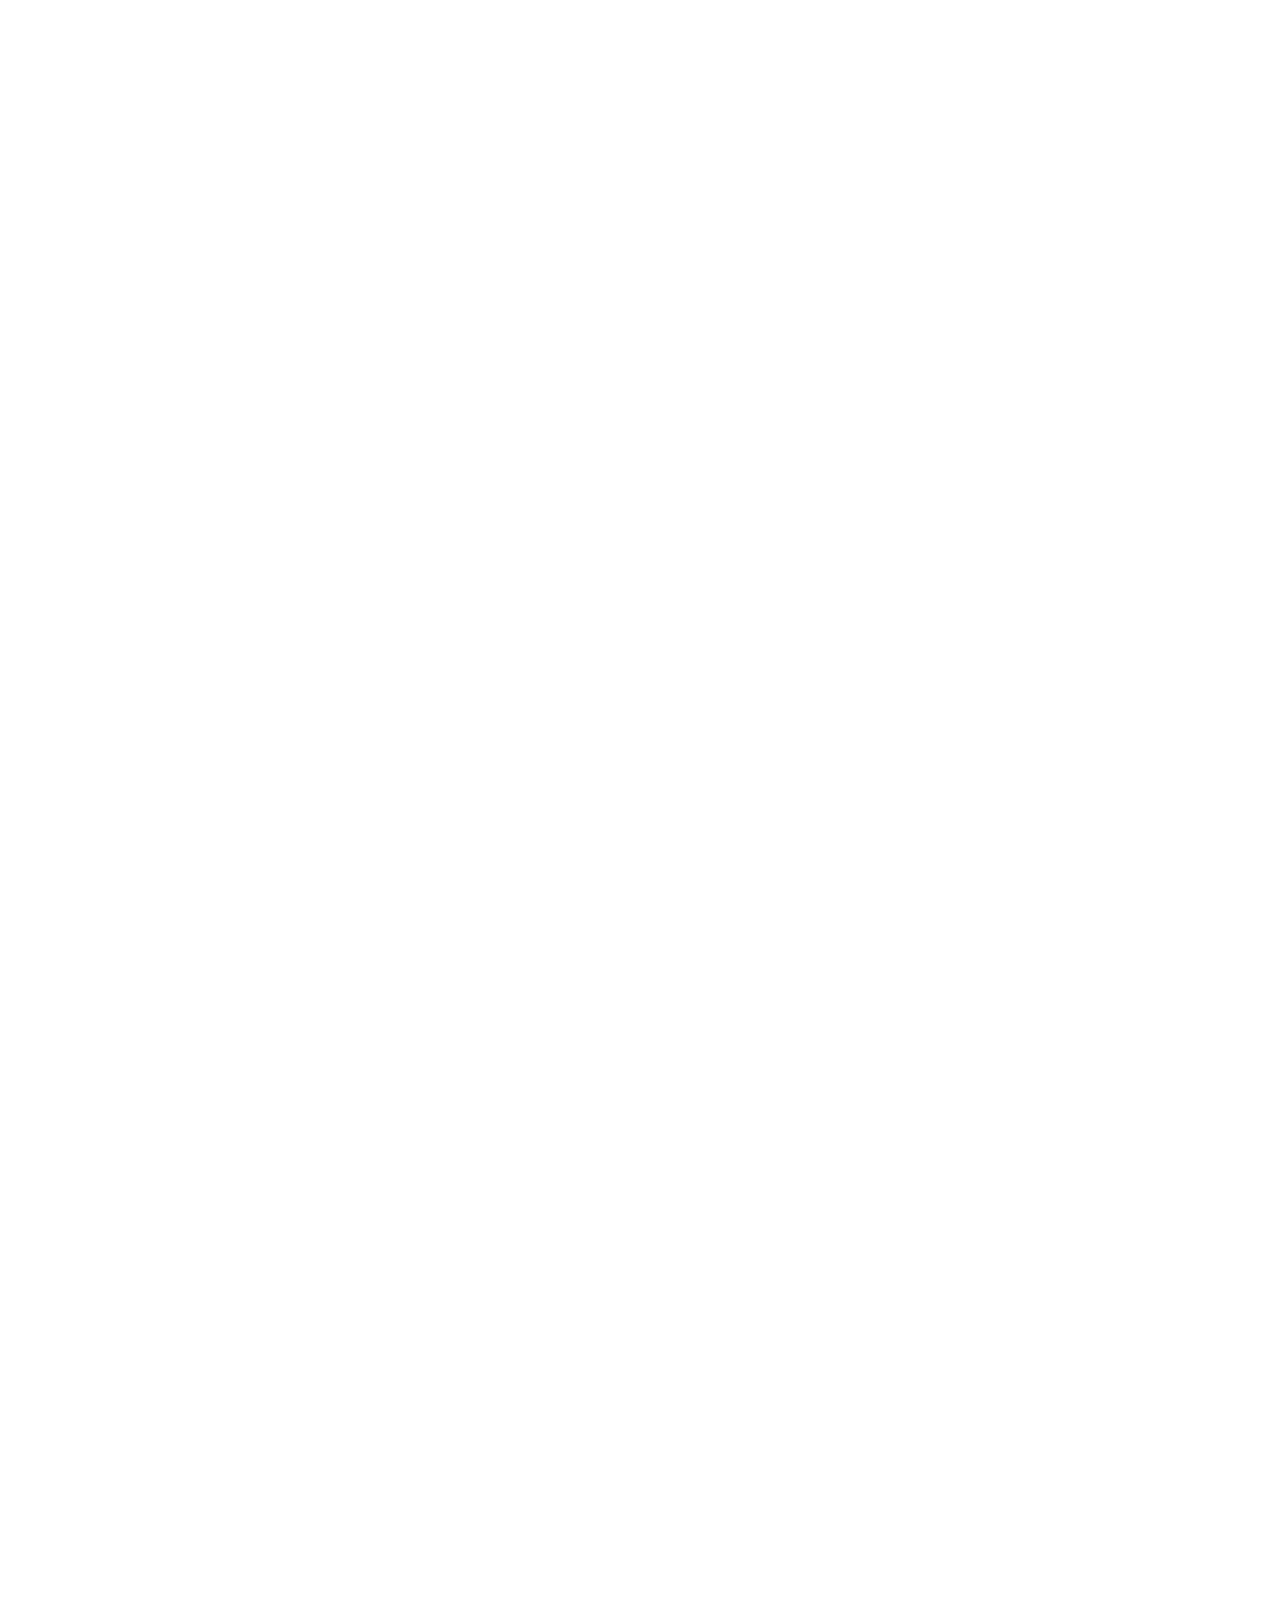
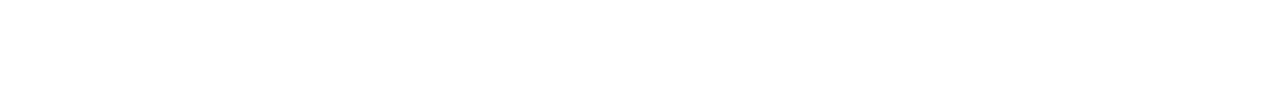
==== commit f0f4918e: "Update index.html" ====
--- a/index.html
+++ b/index.html
@@ -99,7 +99,7 @@
         <div class="col-lg-12 wow fadeIn" data-wow-delay="0.5s">
             <div class="owl-carousel header-carousel">
                 <div class="owl-carousel-item position-relative">
-                    <img class="img-fluid" src="st.jpeg" alt="" style="width: 100%; height: 70vh; object-fit: cover;">
+                    <img src="st.jpeg" alt="" style="width: 100%; height: 70vh; object-fit: cover;">
                     <div class="owl-carousel-text">
                         <h1 class="display-1" style="color: white; margin-bottom: 0;">Sports</h1>
                     </div>
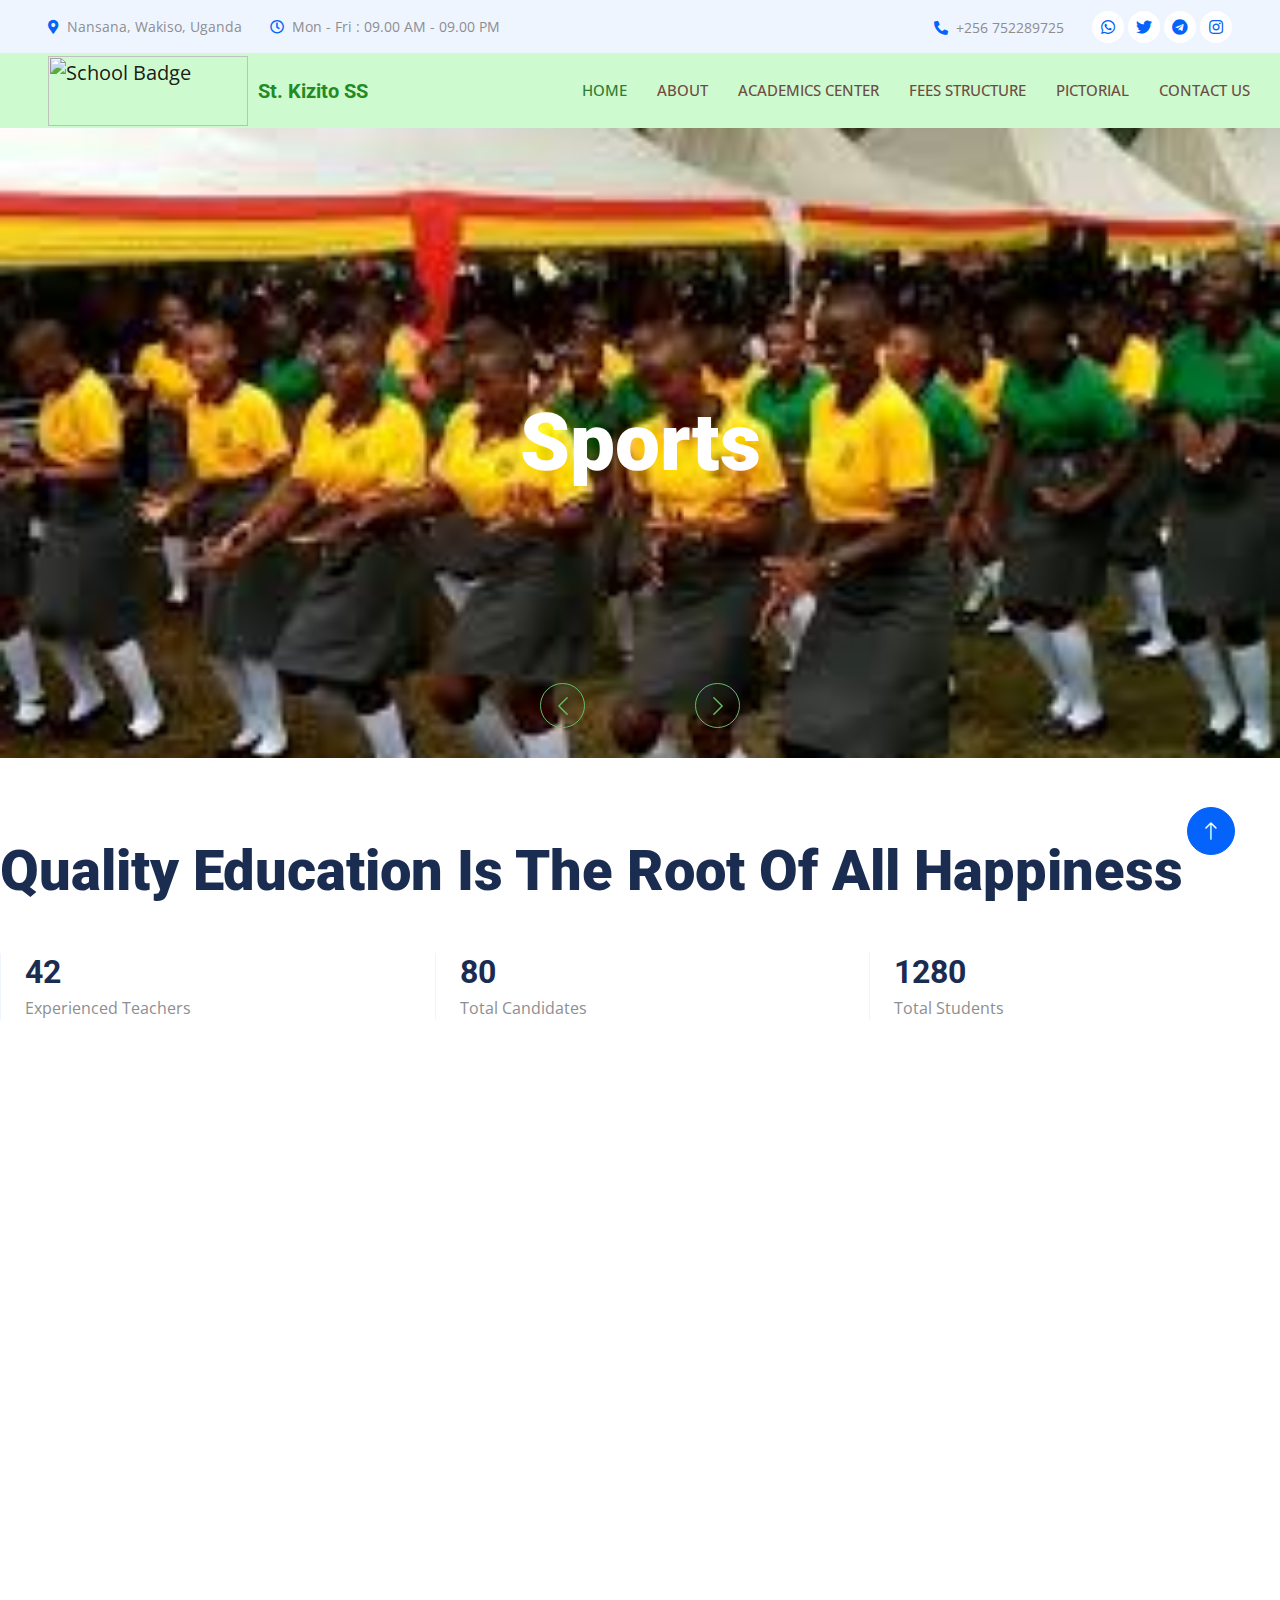
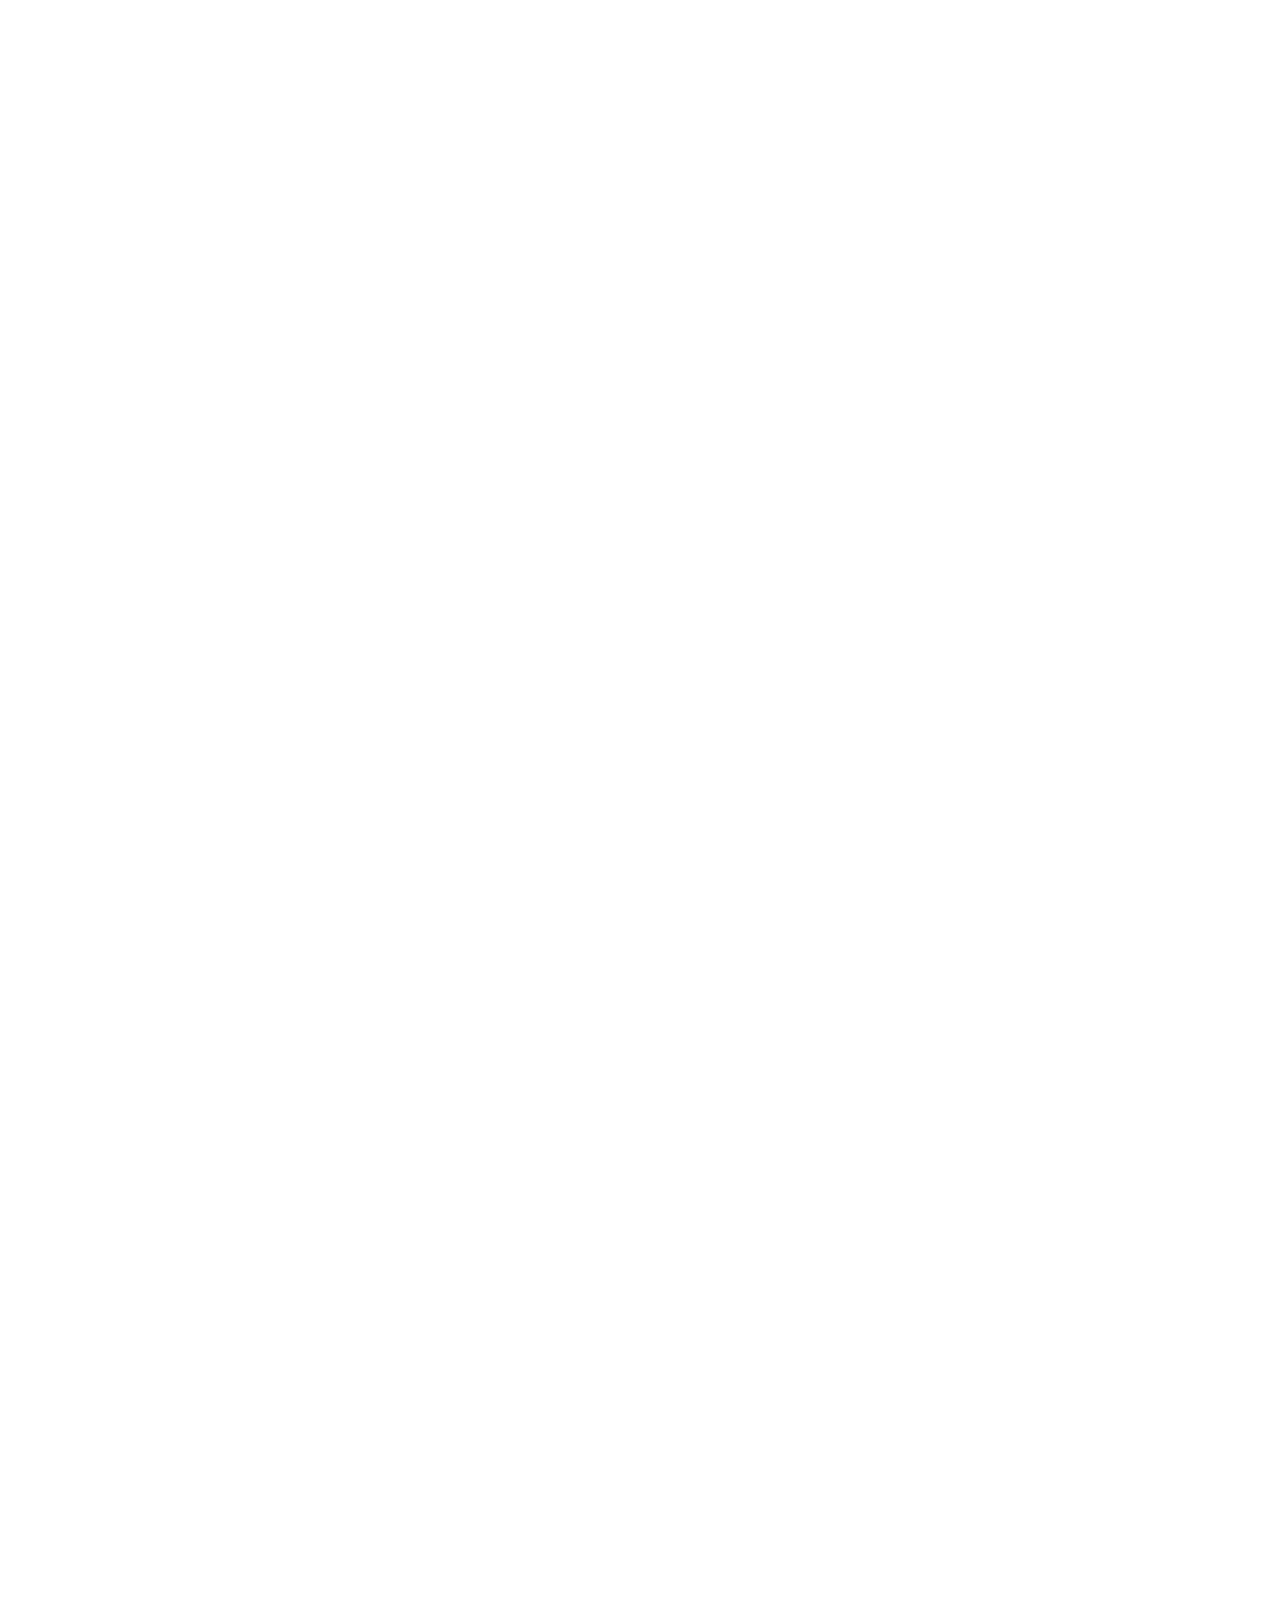
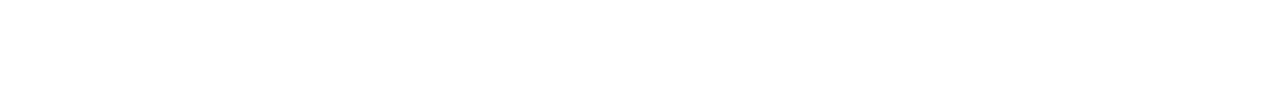
==== commit c511ffba: "Update index.html" ====
--- a/index.html
+++ b/index.html
@@ -99,7 +99,7 @@
         <div class="col-lg-12 wow fadeIn" data-wow-delay="0.5s">
             <div class="owl-carousel header-carousel">
                 <div class="owl-carousel-item position-relative">
-                    <img src="st.jpeg" alt="" style="width: 100%; height: 70vh; object-fit: cover;">
+                    <img class"img-fluid" src="st.jpeg" alt="" style="width: 100%; height: 70vh; object-fit: cover;">
                     <div class="owl-carousel-text">
                         <h1 class="display-1" style="color: white; margin-bottom: 0;">Sports</h1>
                     </div>
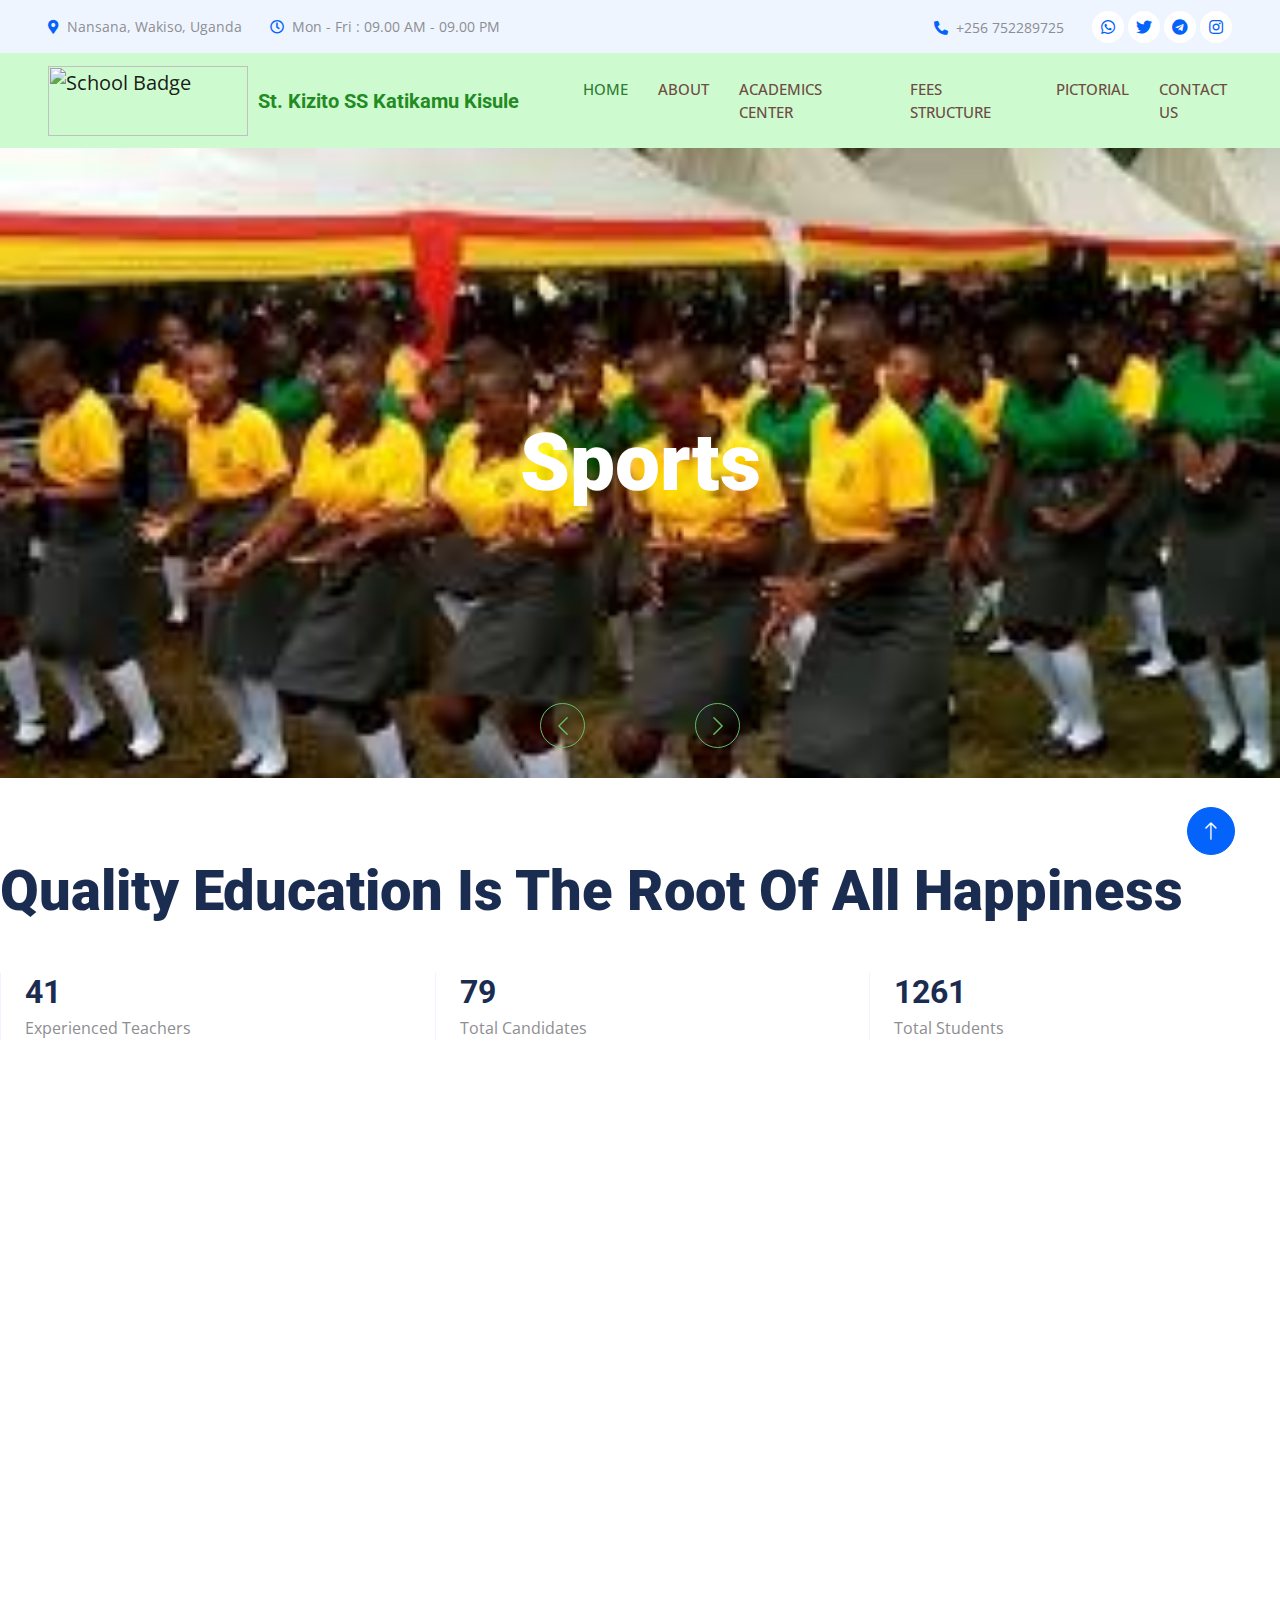
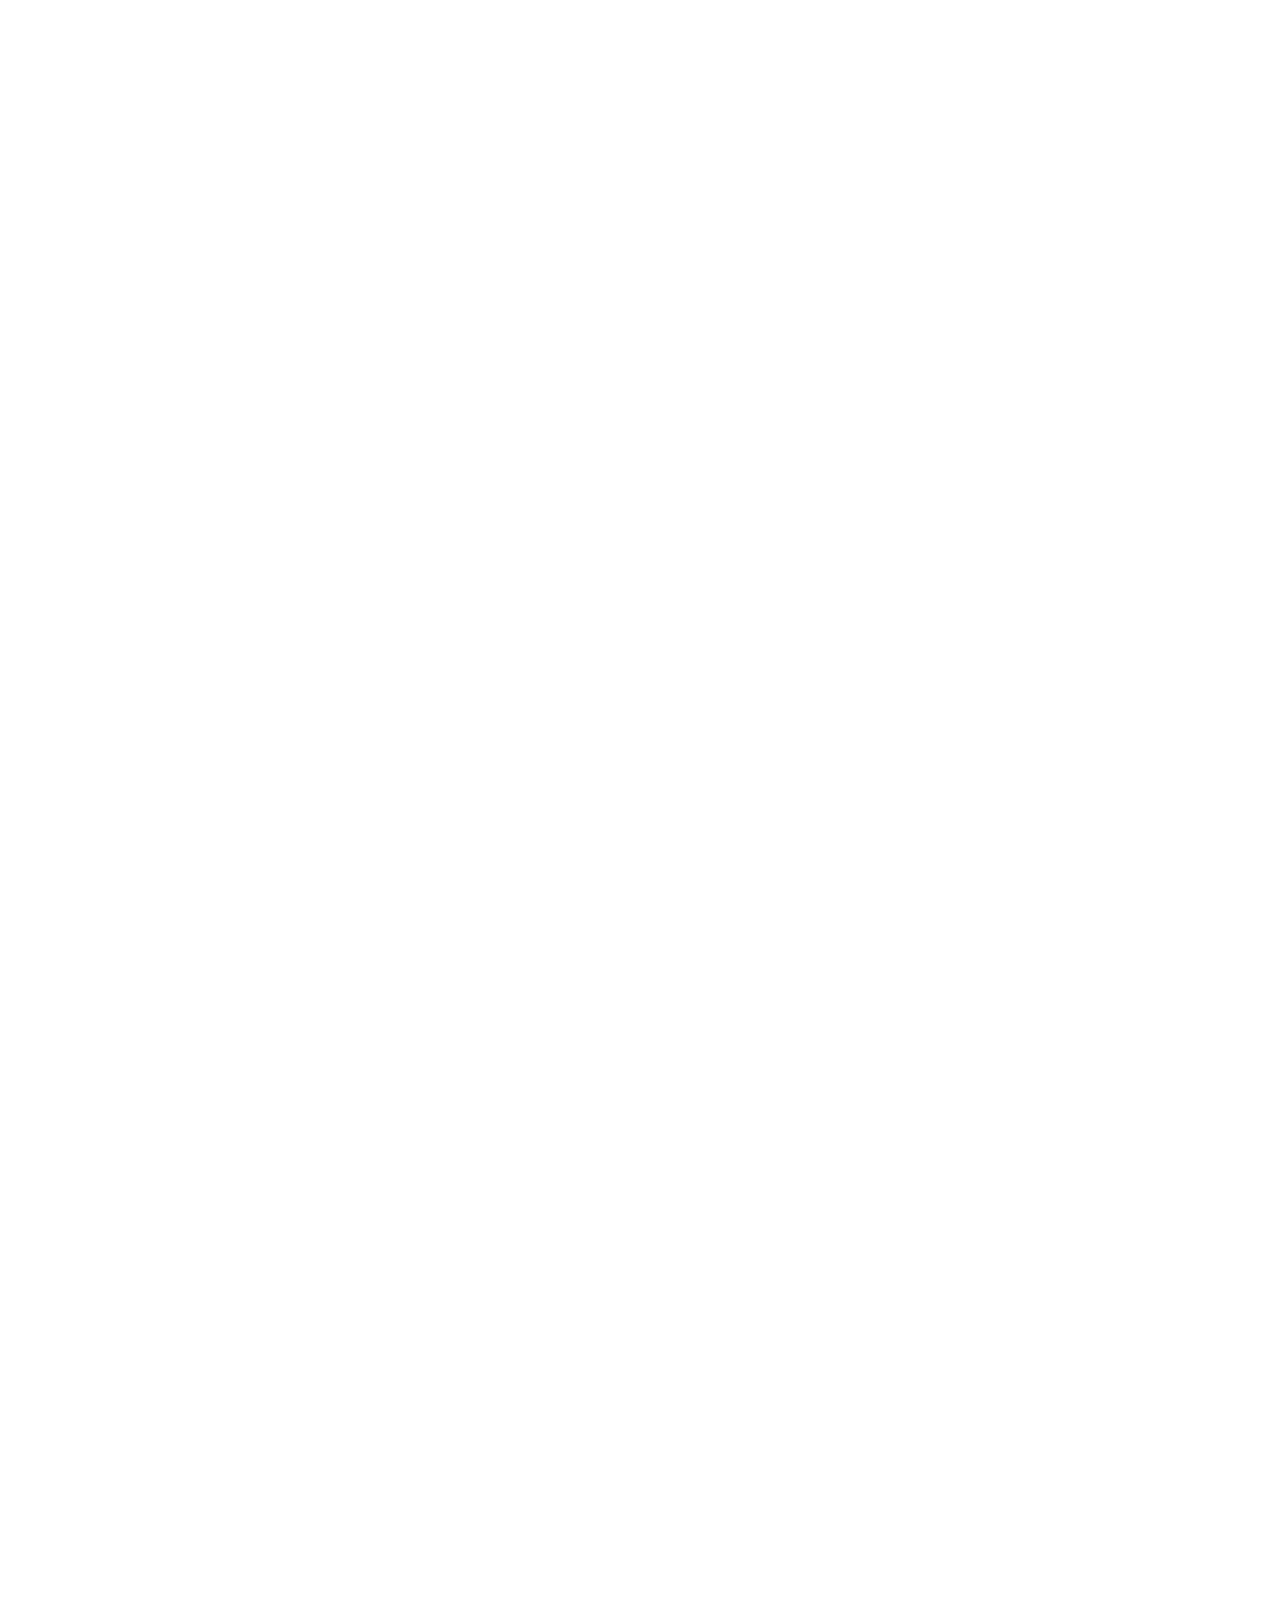
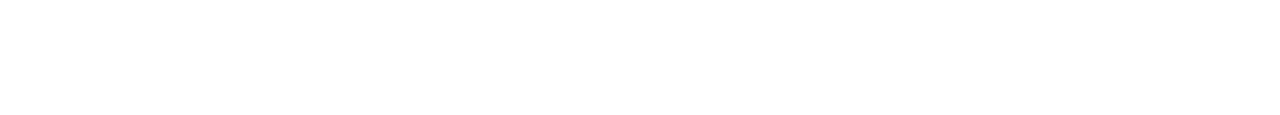
==== commit 29183514: "Update index.html" ====
--- a/index.html
+++ b/index.html
@@ -74,7 +74,7 @@
 
     <a href="index.html" class="navbar-brand d-flex align-items-center px-4 px-lg-5">
         <img src="img/b.png" alt="School Badge" style="width: 200px; height: 70px; margin-right: 10px;"> <!-- Adjust size as needed -->
-        <h1 class="m-0" style="color: #228B22; font-size: 20px;">St. Kizito SS</h1>
+        <h1 class="m-0" style="color: #228B22; font-size: 20px;">St. Kizito SS Katikamu Kisule</h1>
     </a>
 
     <button type="button" class="navbar-toggler me-4" data-bs-toggle="collapse" data-bs-target="#navbarCollapse">
